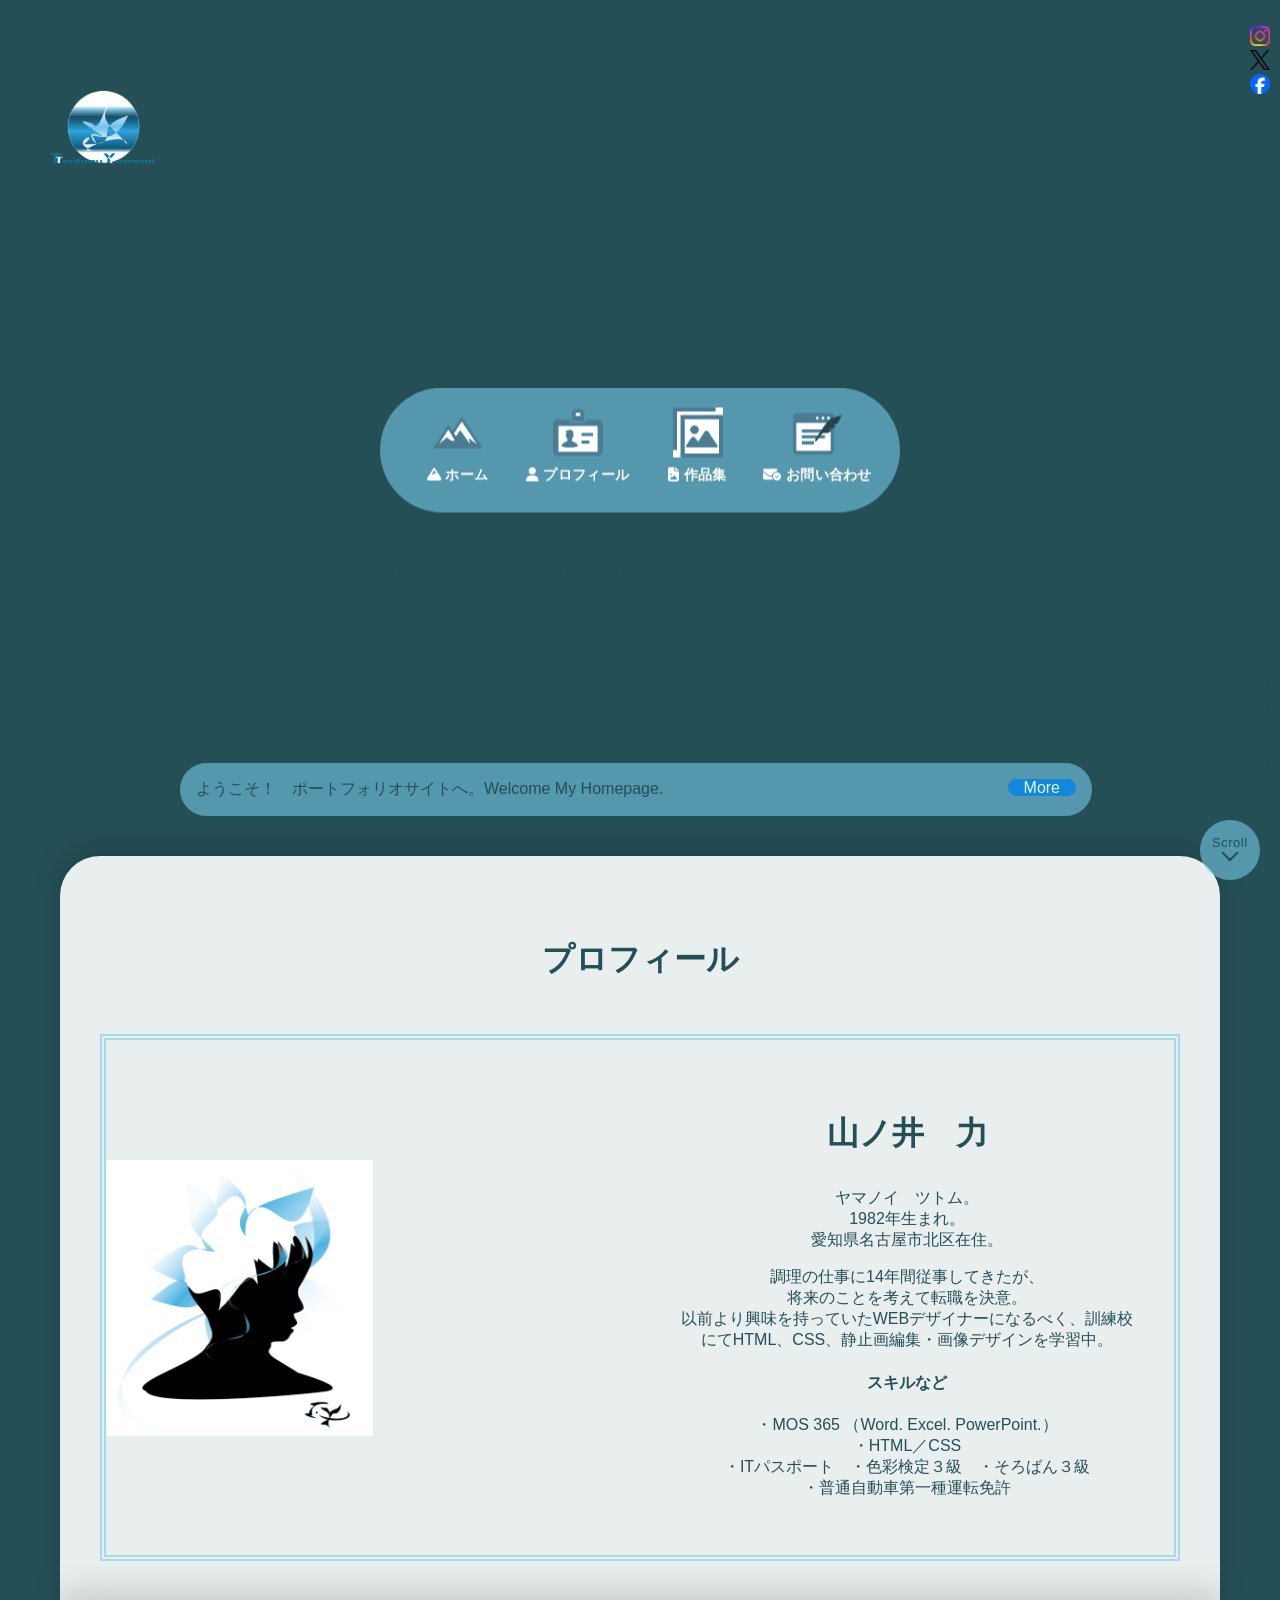
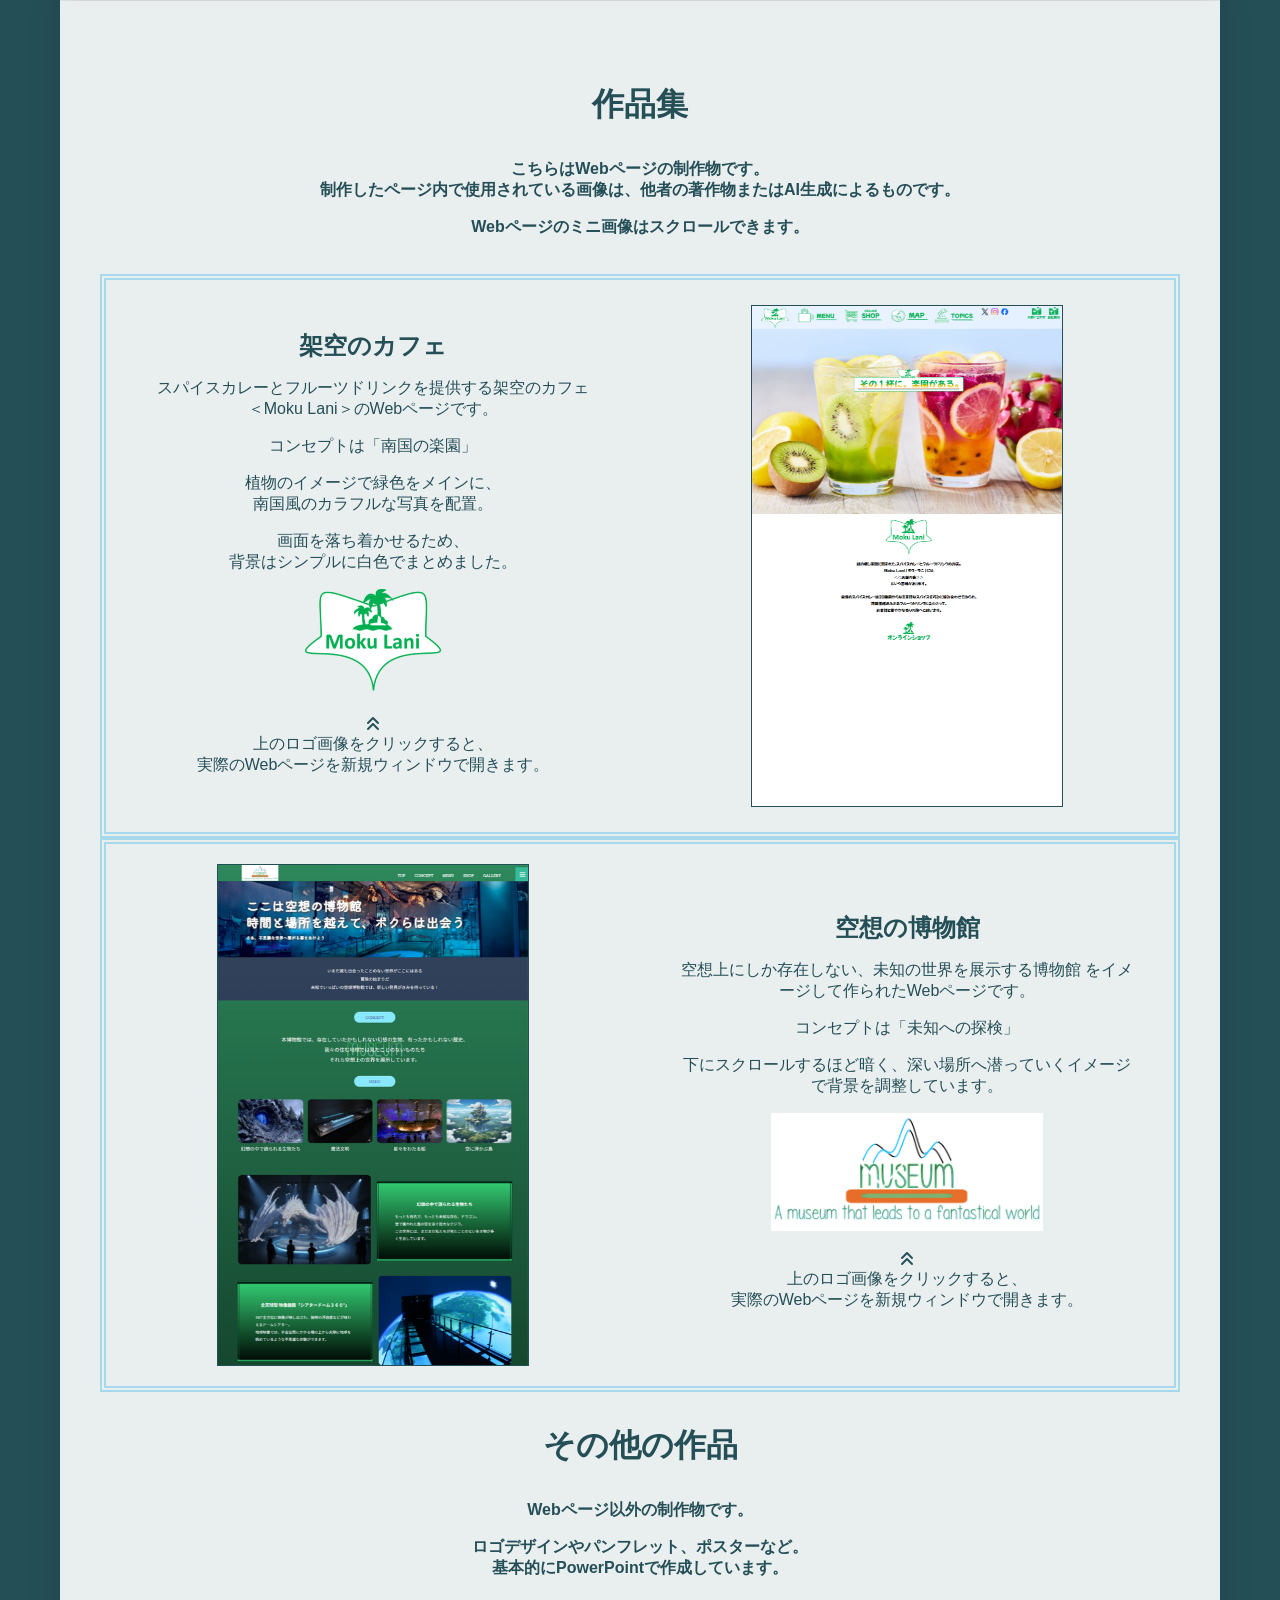
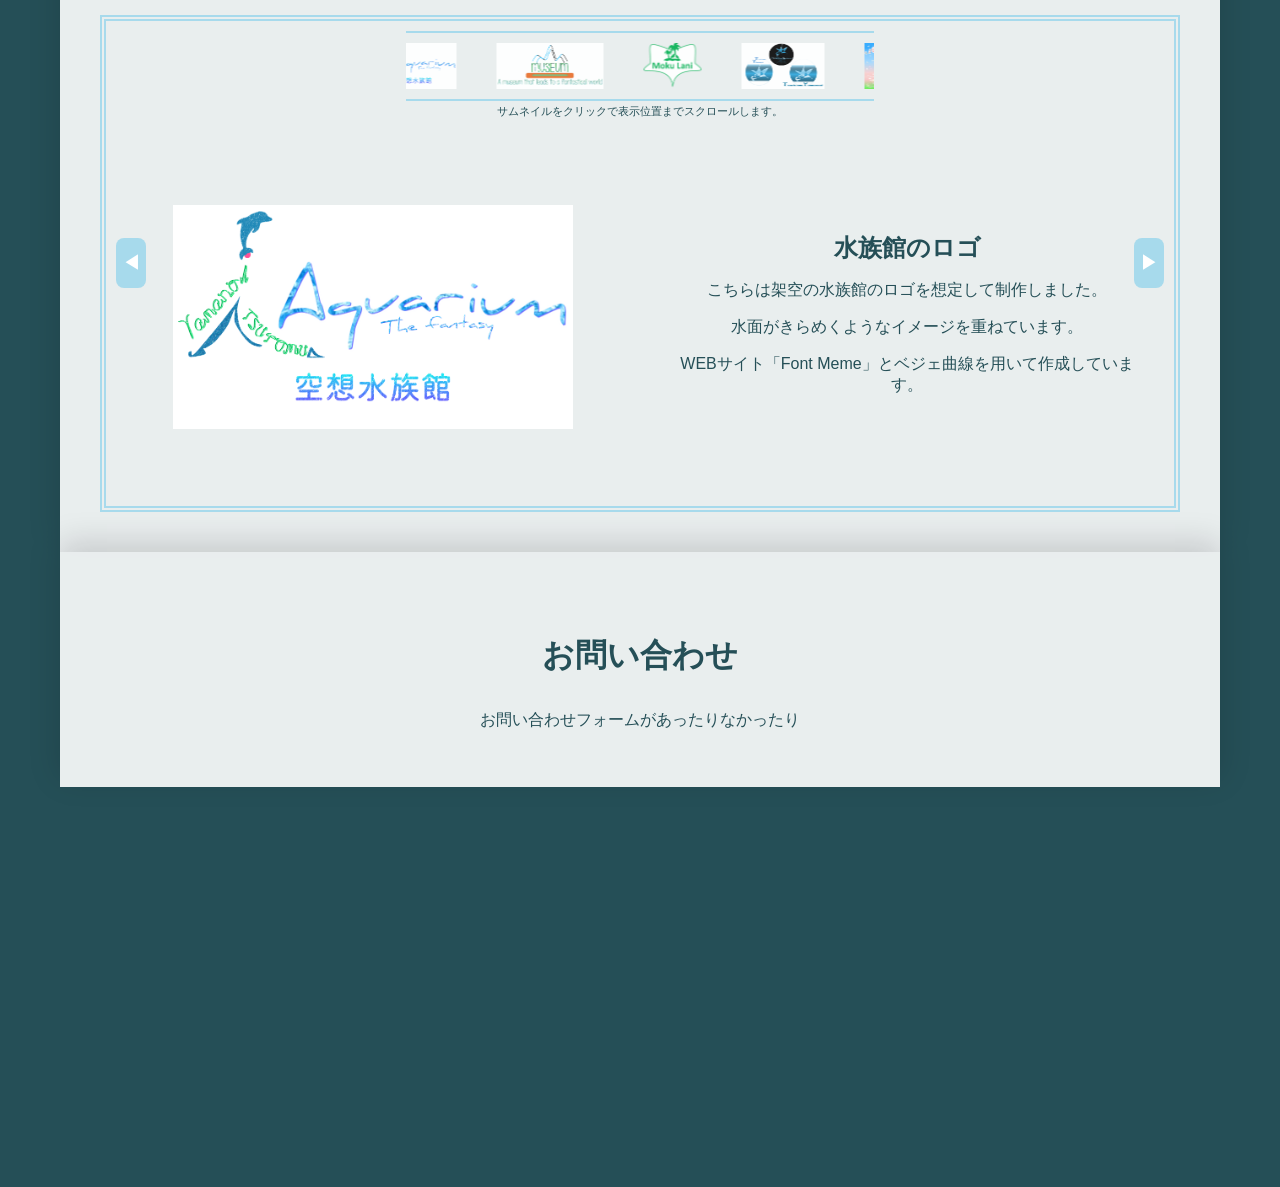
==== index.html @ 2a713a5f "Add files via upload" ====
<!DOCTYPE html>
<html lang="ja">
<head>
    <meta charset="UTF-8">
    <meta name="viewport" content="width=device-width, initial-scale=1.0">
    <title>ポートフォリオサイト</title>
        <meta name="description" content="ポートフォリオサイトです。">
    <link rel="stylesheet" href="style.css">
    <link rel="icon" href="images/f-con.ico">
    <!-- フォントリンク -->
    <link rel="stylesheet" href="https://cdnjs.cloudflare.com/ajax/libs/font-awesome/6.5.2/css/all.min.css">
    <script src="js/main.js"></script>
</head>


<body>

    <section id="top" class="jump">
    </section>

    <!-- 背景スライドショー（ＣＳＳのみ） -->
    <div id="mainimg">
        <div class="slide slide1"></div>
        <div class="slide slide2"></div>
        <div class="slide slide3"></div>
    </div>


    <header id="site-header">

        <h1 id="site-logo">
            <a href="#"><img src="images/logo2.png" alt="ポートフォリオサイトのロゴ画像"></a><!-- サイトのロゴ画像 -->
        </h1>

        <!-- ハンバーガー -->
        <div id="menu-button">
            <span></span>
            <span></span>
            <span></span>
        </div>


        <!-- FV用ナビ -->
        <nav id="site-nav" class=" center-nav">
            <ul>
                <li><a href="#top"><img class="button" src="images/nav1-yama.png">
                    <span class="ic-1"> ホーム</span></a></li>
                <li><a href="#pro"><img class="button" src="images/nav2-pro.png">
                    <span class="ic-2"> プロフィール</span></a></li>
                <li><a href="#work"><img class="button" src="images/nav3-works.png">
                    <span class="ic-3"> 作品集</span></a></li>
                <li><a href="#otoi"><img class="button" src="images/nav4-otoi.png">
                    <span class="ic-4"> お問い合わせ</span></a></li>
            </ul>
        </nav>

        <div class="page_top">
            <a href="#top"><span></span></a>
        </div>

    </header>

    <main>
        <div class="fv-text">
            <p class="text1">Tsutomu Yamanoi Portfolio Site.</p>
        </div>
        <div class="fv2">
            <div class="nav-top">
                <p class="text">ようこそ！　ポートフォリオサイトへ。Welcome My Homepage.</p>
                <p class="more button"><a href="#">More</a></p>
            </div>
        </div>

        <!-- スクロールで背景に重なるコンテンツ -->
        <div class="con-con">
            <section id="pro" class="content jump">
                <div class="con-header">
                    <h2>プロフィール</h2>
                </div>
                <div class="work-area">

                    <div class="prof">
                        <img src="images/fv02.png" alt="プロフィール画像・シルエット">
                    </div>
                    <div class="p-1">
                        <h2>山ノ井　力</h2>
                            <p>ヤマノイ　ツトム。
                                <br>1982年生まれ。
                                <br>愛知県名古屋市北区在住。
                            </p>
                            <p>調理の仕事に14年間従事してきたが、
                            <br>将来のことを考えて転職を決意。
                            <br>以前より興味を持っていたWEBデザイナーになるべく、訓練校にてHTML、CSS、静止画編集・画像デザインを学習中。</p>
                            <h4>スキルなど</h4>
                            <p>・MOS 365 （Word. Excel. PowerPoint.）
                                <br>・HTML／CSS
                                <br>・ITパスポート　・色彩検定３級　・そろばん３級　
                                <br>・普通自動車第一種運転免許
                            </p>
                    </div>

                </div>
            </section>

            <section id="work" class="content c-2 jump">
                <div class="con-header">
                    <h2>作品集</h2>
                    <p>こちらはWebページの制作物です。
                        <br>制作したページ内で使用されている画像は、他者の著作物またはAI生成によるものです。
                    </p>
                    <p>Webページのミニ画像はスクロールできます。</p>
                </div>

                <div class="work-area">

                    <div class="p-1">
                        <h3>架空のカフェ</h3>
                        <p>スパイスカレーとフルーツドリンクを提供する架空のカフェ
                            <br>＜Moku Lani＞のWebページです。
                        </p>
                        <p>コンセプトは「南国の楽園」</p>
                        <p>植物のイメージで緑色をメインに、
                            <br>南国風のカラフルな写真を配置。
                        </p>
                        <p>画面を落ち着かせるため、
                            <br>背景はシンプルに白色でまとめました。
                        </p>
                            <p class="work-logo">
                                <a href="Contents/02-Cafe.html" target="_blank">
                                    <img src="images/02-Cafe-logo.png" alt="カフェのロゴ画像">
                                </a>
                            </p>
                        <p><span class="up"></span>
                            <br>上のロゴ画像をクリックすると、
                            <br>実際のWebページを新規ウィンドウで開きます。
                        </p>
                    </div>
                    <div class="w-1">
                        <img src="images/02-Cafe-2.png" alt="カフェページのサンプル画像">
                    </div>

                </div>
                <div class="work-area">

                        <div class="w-1">
                            <img src="images/01-Museum-2.png" alt="博物館ページのサンプル画像">
                        </div>
                        <div class="p-1">
                            <h3>空想の博物館</h3>
                            <p>空想上にしか存在しない、未知の世界を展示する博物館
                                をイメージして作られたWebページです。</p>
                            <p>コンセプトは「未知への探検」</p>
                            <p>下にスクロールするほど暗く、深い場所へ潜っていくイメージで背景を調整しています。</p>
                                <p class="work-logo2">
                                    <a href="Contents/01-Museum.html" target="_blank">
                                        <img src="images/01-Mus-logo.png" alt="博物館のロゴ画像">
                                    </a>
                                </p>
                            <p><span class="up"></span>
                                <br>上のロゴ画像をクリックすると、
                                <br>実際のWebページを新規ウィンドウで開きます。
                            </p>
                        </div>

                </div>

                <div class="con-header">
                    <h2>その他の作品</h2>
                    <p>Webページ以外の制作物です。</p>
                    <p>ロゴデザインやパンフレット、ポスターなど。
                        <br>基本的にPowerPointで作成しています。
                    </p>
                </div>

                <!-- その他作品の中身ここから -->
                <div class="works-slider">
                    <!-- その他作品のサムネイル -->
                    <div class="thumb-loop">
                        <div class="thumb-track">
                            <img src="images/00-Aqua-logo.png" data-target="work-1">
                            <img src="images/01-Mus-logo.png" data-target="work-2">
                            <img src="images/02-Cafe-logo.png" data-target="work-3">
                            <img src="images/logo4.png" data-target="work-4">
                            <img src="images/post01-1.png" data-target="work-5">
                            <img src="images/curry02-1.png" data-target="work-6">
                            <img src="images/panhu01.png" data-target="work-7">
                            <!-- サムネループ用の複製 -->
                            <img src="images/00-Aqua-logo.png" data-target="work-1">
                            <img src="images/01-Mus-logo.png" data-target="work-2">
                            <img src="images/02-Cafe-logo.png" data-target="work-3">
                            <img src="images/logo4.png" data-target="work-4">
                            <img src="images/post01-1.png" data-target="work-5">
                            <img src="images/curry02-1.png" data-target="work-6">
                            <img src="images/panhu01.png" data-target="work-7">
                        </div>
                    </div>

                    <button class="scroll-btn scroll-left">◀</button>

                    <div class="work-area2">
                        <div class="w-wrap" id="work-1">
                            <div class="w-2">
                                <img src="images/00-Aqua-logo.png" alt="水族館のロゴ画像">
                            </div>
                            <div class="p-1">
                                <h3>水族館のロゴ</h3>
                                <p>こちらは架空の水族館のロゴを想定して制作しました。</p>
                                <p>水面がきらめくようなイメージを重ねています。</p>
                                <p>WEBサイト「Font Meme」とベジェ曲線を用いて作成しています。</p>
                            </div>
                        </div>
                        <div class="w-wrap" id="work-2">
                            <div class="w-2">
                                <img src="images/01-Mus-logo.png" alt="博物館のロゴ画像">
                            </div>
                            <div class="p-1">
                                <h3>博物館のロゴ</h3>
                                <p>こちらは架空の博物館のロゴを想定して制作しました。</p>
                                <p>英文の意味は
                                    <br>「幻想的な世界へと誘う博物館」
                                </p>
                                <p>WEBサイト「Font Meme」とベジェ曲線を用いて作成しています。</p>
                            </div>
                        </div>
                        <div class="w-wrap" id="work-3">
                            <div class="w-2">
                                <img src="images/02-Cafe-logo.png" alt="カフェのロゴ画像">
                            </div>
                            <div class="p-1">
                                <h3>カフェのロゴ</h3>
                                <p>こちらは架空のカフェのロゴを想定して制作しました。</p>
                                <p>南国の楽園をイメージしています。
                                    <br>モク・ラニはハワイ語で「天国の島」です。
                                </p>
                                <p>ベジェ曲線と図形アイコンを組み合わせています。</p>
                            </div>
                        </div>
                        <div class="w-wrap" id="work-4">
                            <div class="w-2">
                                <img src="images/logo4.png" alt="このWEBサイトのロゴ画像">
                            </div>
                            <div class="p-1">
                                <h3>ポートフォリオサイトのロゴ</h3>
                                <p>いま御覧になられている
                                    <br>Webサイトのロゴとして制作しました。
                                </p>
                                <p>翼の生えた山が駆けだし、空へと羽ばたくようなイメージ。</p>
                                <p>円形とベジェ曲線で作成。シンプルな作りを目指しました。</p>
                            </div>
                        </div>
                        <div class="w-wrap" id="work-5">
                            <div class="w-2">
                                <img src="images/post01-1.png" alt="さくらラテのポスター画像">
                            </div>
                            <div class="p-1">
                                <h3>架空のポスター</h3>
                                <p>こちらはコンビニで販売されていた、STARBUCKS様の商品である
                                    <br>「さくらラテ」のポスターを想定して制作しました。
                                </p>
                                <p>２０代の働く女性をターゲットにし、春の緑と華やかな桜で彩りました。</p>
                                <p>商品写真は他者の著作物です。
                                    <br>桜の木の枝、コーヒー豆、ホワイトチョコレートはAIで生成した画像を用いて加工しています。
                                    <br>花びらはベジェ曲線で作成しています。
                                </p>
                            </div>
                        </div>
                            <div class="w-wrap" id="work-6">
                            <div class="w-2">
                                <img src="images/curry02-1.png" alt="黄金のキーマカレーのポスター画像">
                            </div>
                            <div class="p-1">
                                <h3>カレーのポスター</h3>
                                <p>架空の商品である
                                    <br>「黄金のキーマカレー」のポスター
                                </p>
                                <p>コンセプトは「黄金」
                                    <br>高級感を出すため、黒背景に金色の光とともに浮かび上がるように商品を配置しました。
                                </p>
                                <p>AI生成の写真を使用し、ベジェ曲線でお皿に金模様をいれています。</p>
                            </div>
                        </div>
                        <div class="w-wrap" id="work-7">
                            <div class="w-2">
                                <img src="images/panhu01.png" alt="観光パンフレットの画像">
                            </div>
                            <div class="p-1">
                                <h3>架空の観光パンフレット</h3>
                                <p>「この冬、遊びにいきたい」をテーマに、
                                    <br>大学生グループをターゲットとした
                                    <br>表裏２面構成の日帰り観光パンフレットを想定して制作しました。
                                </p>
                                <p>表面に、遊び情報としてのスキー場の案内を。
                                    <br>裏面には、遊んだ帰りに寄りたい周辺の温泉や食事の情報を載せています。
                                </p>
                                <p>グループ制作です。
                                    <br>自分は表面の上半分とゲレンデマップ、裏面の温泉エリアを担当しました。
                                    <br>キャラクター画像はAI生成、写真は他者の著作物です。
                                </p>
                            </div>
                        </div>
                    </div>

                    <button class="scroll-btn scroll-right">▶</button>

                </div>
            </section>

            <section id="otoi" class="content c-3 jump">
                <h2>お問い合わせ</h2>
                    <p>お問い合わせフォームがあったりなかったり</p>
            </section>
        </div>
    </main>


    <footer>

        <ul class="icons">
            <li>
                <a href="#">
                    <img src="images/logo/Instagram_Glyph_Gradient.png">
                </a>
            </li>
            <li>
                <a href="#">
                    <img src="images/logo/logo-black.png">
                </a>
            </li>
            <li>
                <a href="#">
                    <img src="images/logo/Facebook_Logo_Primary.png">
                </a>
            </li>
        </ul>

        <small>copyright© Tsutomu Yamanoi 2026</small>

    </footer>


</body>
</html>
---- style.css ----
/*
Theme Name: Yamanoi Portfolio
Author: Tsutomu Yamanoi
Version: 1.0
*/

@charset "utf-8";

:root {
  --primary-color: #78ccea95; /* メインカラー */
  --text-color: #254f57; /* テキストカラー */
  --secondary-color: #ddffdd; /* テキストカラーその２ */
}
html {
    scroll-behavior: smooth;
}

body {
    margin: 0;
    font-family: "Hiragino Kaku Gothic Pron", Meiryo, sans-serif;
    background: var(--text-color);
    color: var(--text-color);
    overflow-x: hidden;
}

/* ヘッダー */
#site-header {
    width: 200px;
}

#site-logo {
    padding: 20px 0;
    text-align: center;
}
#site-logo img {
    width: 120px;
}

/* FVの画面 */
.fv {
    position: fixed;
    inset: 0;
    height: 100vh;
    z-index: -1;
}
.fv2 {
    position: relative;
    height: 20vh;
}

/* FV背景の文字 */
.fv-text {
    height: 50vh;
    display: flex;
    justify-content: center;
    align-items: center;
}
.text1 {
    text-align: center;
    color: var(--text-color);
    font-size: 40px;
    font-weight: 300;
    transform: translateY(120px);
}

/* ナビ共通 */

.center-nav ul {
    display: flex;
    padding: 20px;
    background: var(--primary-color);
    backdrop-filter: blur(10px);
    border-radius: 999px;
    list-style: none;
}
.center-nav li {
    width: 120px;
    height: 85px;
}
.center-nav a {
    display: flex;
    width: 115px;
    flex-direction: column;
    align-items: center;
    gap: 8px;
    text-decoration: none;
    color: #fff;
    font-size: 0.90rem;
    font-weight: bold;
    letter-spacing: 0.02em;
}
.center-nav img {
    width: 50px;
    aspect-ratio: 1/1;
}

.center-nav {
    position: fixed;
    top: 50%;
    left: 50%;
    transform: translate(-50%, -50%);
    transition: top 0.4s ease, transform 0.4s cubic-bezier(.9,.9,.7,.7);
    z-index: 900;
}
.button:active {
  transform: translateY(5px) scale(0.7);
}
/* スクロールすると上部にはりつくナビボタン。JSでつけ外しする。 */
.center-nav.is-fixed-top {
    top: -45px;
    transform: translate(-50%, 0) scale(0.5);
}


/* ページトップに移動するやつ */
.page_top {
    position: fixed;
    right: 20px;
    bottom: 20px;
    width: 60px;
    height: 60px;
    z-index: 100;
}
.page_top span::after {
    content: 'Scroll';
    position: absolute;
    top: 25%;
    left: 20%;
    color: var(--text-color);
    font-size: 0.8rem;
    letter-spacing: 0.05em;
}
.page_top :hover {
    transform: scale(1.2);
}

.page_top a {
    position: relative;
    display: block;
    width: 100%;
    height: 100%;
    border-radius: 50%;
    background: var(--primary-color);
    text-decoration: none;
    transition: 0.4s ease;
}

    /* 下へのスクロールを促すやつ */
    /* 動く矢印の先端 */
.page_top a::before {
    content: "";
    /* 矢の位置 */
    position: absolute;
    top: 45%;
    left: 50%;
    /* 形状 */
    width: 10px;
    height: 10px;
    border-right: 2px solid var(--text-color);
    border-bottom: 2px solid var(--text-color);
    transform: translateX(-50%) rotate(45deg);
}
.page_top a::before {
    animation: none;
}

.page_top:hover a::before {
    animation: arrowHead 1.6s ease-in-out infinite;
}

@keyframes arrowHead {
    0%, 40% {
        opacity: 0;
    }
    70% {
        opacity: 1;
    }
    100% {
        opacity: 0;
    }
}
    /* スクロールで上向きに変える */
.page_top.is-up a::before {
    transform: translateX(-50%) translateY(-70%) rotate(-135deg);
}
.page_top.is-up span::after {
    content: "TOP";
    top: 41%;
    left: 27%;
}

/* ここまでページトップボタン */


/* ハンバーガー */
#menu-button {
    position: fixed;
    display: none;
    top: 0;
    right: 15%;
    width: 30px;
    margin: 20px auto;
    cursor: pointer;
    z-index: 1000;
}
#menu-button span {
    display: block;
    height: 2px;
    background: var(--secondary-color);
    margin: 6px 0;
    transition: .4s;
}

/* バーガー開いた状態 *//* nth-childは、上から数えて何番目の要素に適用するかを指定する */
#menu-button.open span:nth-child(1) {
    transform: translateY(8px) rotate(45deg);
}
#menu-button.open span:nth-child(2) {
    opacity: 0;
}
#menu-button.open span:nth-child(3) {
    transform: translateY(-8px) rotate(-45deg);
}


/* スライドショー（CSSのみ） */
#mainimg {
    position: fixed;
    inset: 0;
    overflow: hidden;
    z-index: -1;
}

.slide {
    position: absolute;
    inset: 0;
    opacity: 0;
    animation: slideshow 15s infinite;
    background-size: cover;
    background-position: center;
    z-index: -1;
}

.slide1 {
    background-image: url(images/bi01.png);
    animation-delay: 0s;
}
.slide2 {
    background-image: url(images/bi02.png);
    animation-delay: 5s;
}
.slide3 {
    background-image: url(images/bi03.png);
    animation-delay: 10s;
}

@keyframes slideshow {
    0% { opacity: 0; transform: scale(1);}
    10% { opacity: 1; transform: scale(1.1);}
    33% { opacity: 1;}
    43% { opacity: 0;}
    100% {opacity: 0;}
}


/* お知らせ部分 */
@media(min-width:700px) {
    .nav-top {
        position: absolute;
        left: 180px;
        bottom: 40px;
        width: calc(100% - 400px);/* calc計算は計算記号の前後に半角スペースをあけて記述 */
        border-radius: 100px;
        display: flex;
        background: var(--primary-color);
        padding: 0 1rem;
    }
    .nav-top .text {
        flex: 1;
        white-space: nowrap;
        overflow: hidden;
        text-overflow: ellipsis;
    }
    .nav-top .more a {
        background: #1188dd;
        color: var(--secondary-color);
        padding: 0 1rem;
        border-radius: 100px;
        text-decoration: none;
    }
}
/* お知らせここまで */


main {
    position: relative;
    z-index: 1;
}

/* コンテンツここから */
.con-con {
    width: calc(100% - 120px);
    margin: 0 auto;
    text-align: center;
}
.con-header {
    font-weight: bold;
    align-content: center;
    padding: 0px 10px 20px;
}
h2 {
    font-size: 2rem;
    margin: 2rem;
}
h3 {
    font-size: 1.5rem;
    margin: 10px;
}

/* コンテンツエリアの重なり表現 */
.content {
    padding: 40px;
    background: rgba(255, 255, 255, 0.9);
    border-radius: 40px 40px 0 0;
    box-shadow: 0 -10px 30px rgba(0, 0, 0, .15);
}
.content + .content {
    margin-top: 0;
    border-radius: 0;
}


.prof img {
    display: block;
    width: 50%;
    justify-self: center;
}


.c-3 {
    margin-bottom: 400px;
}


.work-area {
    display: grid;
    grid-template-columns: minmax(200px, 1fr) minmax(200px, 1fr);
    align-items: center;
    border: 6px double var(--primary-color);
    padding: 20px 0;
}

/* 横スクロールするコンテンツエリア */
.works-slider {
    overflow: hidden;
    position: relative;
    border: 6px double var(--primary-color);
}

.work-area2 {
    display: flex;
    width: 100%;
    overflow-x: auto;
    scroll-snap-type: x mandatory;
    scroll-behavior: smooth;
}

.w-wrap {
    flex: 0 0 100%;/* ← これが肝 */
    display: grid;
    grid-template-columns: 1fr 1fr;
    align-items: center;
    box-sizing: border-box;
    scroll-snap-align: start;
}
    /* サムネイル */
.works-slider {
    scroll-snap-type: mandatory;
    position: relative;
}
.thumb-loop {
    width: calc(100% - 600px);
    margin: 10px auto;
    overflow: hidden;
    position: relative;
    scroll-snap-align: start;
}
.thumb-loop::after {
    content: "サムネイルをクリックで表示位置までスクロールします。";
    font-size: 0.7em;
    margin: 1px;
}
.thumb-track {
    display: flex;
    gap: 40px;
    width: max-content;
    will-change: transform;
    padding: 10px;
    border: 2px double var(--primary-color);
    align-items: center;
}

.thumb-track img {
    width: auto;
    height: 46px;
    flex-shrink: 0;
    transition: transform 0.1s, opacity 0.1s;
    opacity: 0.9;
}

.thumb-track img.active {
    transform: scale(1.4);
    opacity: 1;
}

    /* 左右のボタン */
.scroll-btn {
    position: absolute;
    top: 50%;
    transform: translateY(-50%);
    background: var(--primary-color);
    border: none;
    color: #fff;
    font-size: 1.2rem;
    width: 30px;
    height: 50px;
    cursor: pointer;
    z-index: 10;
    border-radius: 8px;
}

.scroll-left {
    left: 10px;
}

.scroll-right {
    right: 10px;
}

.scroll-btn:hover {
    background: var(--text-color);
    opacity: 0.7;
}
/* 横スクロールここまで */


/* 作品集へのリンクロゴ */
.work-logo img {
    width: 30%;
}

.work-logo2 img {
    width: 60%;
}
.work-logo:hover, .work-logo2:hover {
    transform: rotateY( 1turn);
    transition: all 0.9s;
}
.up::before {
    font-family: "Font Awesome 6 Free";
    content: '\f102';
    font-weight: 900;
}

/* 作品集のWEBページ画像 */
.w-1 {
    max-height: 500px;
    overflow: auto;
    border: 1px solid var(--text-color);
    justify-self: center;
    aspect-ratio: 1/1.618;
}
.w-1 img {
    width: 100%;
    display: block;
}
.w-2 {
    max-height: 300px;
    max-width: 400px;
    overflow: auto;
    justify-self: center;
}
.w-2 img {
    width: 100%;
    display: block;
}
.p-1 {
    padding: 20px 40px;
}

/* SPスマートフォン時だけ */
@media(max-width: 900px) {

    #menu-button {
        display: block;
    }
    .nav-top {
        text-align: center;
    }

    #site-nav {
        display: none;
        position: fixed;
        inset: 0;
        background: var(--primary-color);
    }

    #site-nav ul {
        position: absolute;
        top: 50%;
        left: 50%;
        transform: translate(-50%, -50%);
        flex-direction: column;
        padding: 30px;
        border-radius: 20px;
    }
    .content {
        padding: 0;
    }
    .work-area {
        display: block;
    }
    .work-area2 {
        display: block;
    }
    .w-wrap {
        grid-template-columns: 1fr;
        text-align: center;
    }
    .thumb-loop {
        display: none;
    }
}


/* フッター */
footer small {
    position: fixed;
    right: 5px;
    bottom: 90px;
    writing-mode: vertical-lr;
    opacity: .7;
    color: var(--text-color);
}

/* SNS */
.icons {
    position: fixed;
    right: 10px;
    top: 10px;
    list-style: none;
}
.icons img {
    width: 20px;
}


/* フォントオーサムのアイコン */
.ic-1::before {
    font-family: "Font Awesome 6 Free";
    content: '\f6fc';
    font-weight: 900;
}
.ic-2::before {
    font-family: "Font Awesome 6 Free";
    content: '\f007';
    font-weight: 900;
}
.ic-3::before {
    font-family: "Font Awesome 6 Free";
    content: '\f1c5';
    font-weight: 900;
}
.ic-4::before {
    font-family: "Font Awesome 6 Free";
    content: '\e4e8';
    font-weight: 900;
}

/* ページ内リンク移動時の位置調整 */
.jump{
    padding-top: 50px;
}


/* ワードプレスで使用する、お問い合わせフォーム用 */
.wpforms-submit-container {
    text-align: center;
}

.wpforms-container {
    max-width: 600px;
    margin: 0 auto;
    text-align: center;
}

.wpforms-field input,
.wpforms-field textarea {
    width: 100%;
    padding: 12px;
    border-radius: 12px;
    border: 1px solid var(--text-color);
    font-size: 1rem;
}

.wpforms-submit {
    background: var(--primary-color);
    border: none;
    border-radius: 999px;
    padding: 10px 30px;
    cursor: pointer;
}

.wpforms-form {
    background: rgba(255,255,255,0.7);
    padding: 30px;
    border-radius: 30px;
    border: 3px double var(--primary-color);
}

#wpforms-32 .wpforms-field input,
#wpforms-32 .wpforms-field textarea {
    width: 80% !important;
    display: block;
    margin: 10px auto;
    border-radius: 20px;
}
/* ここまでお問い合わせフォーム */
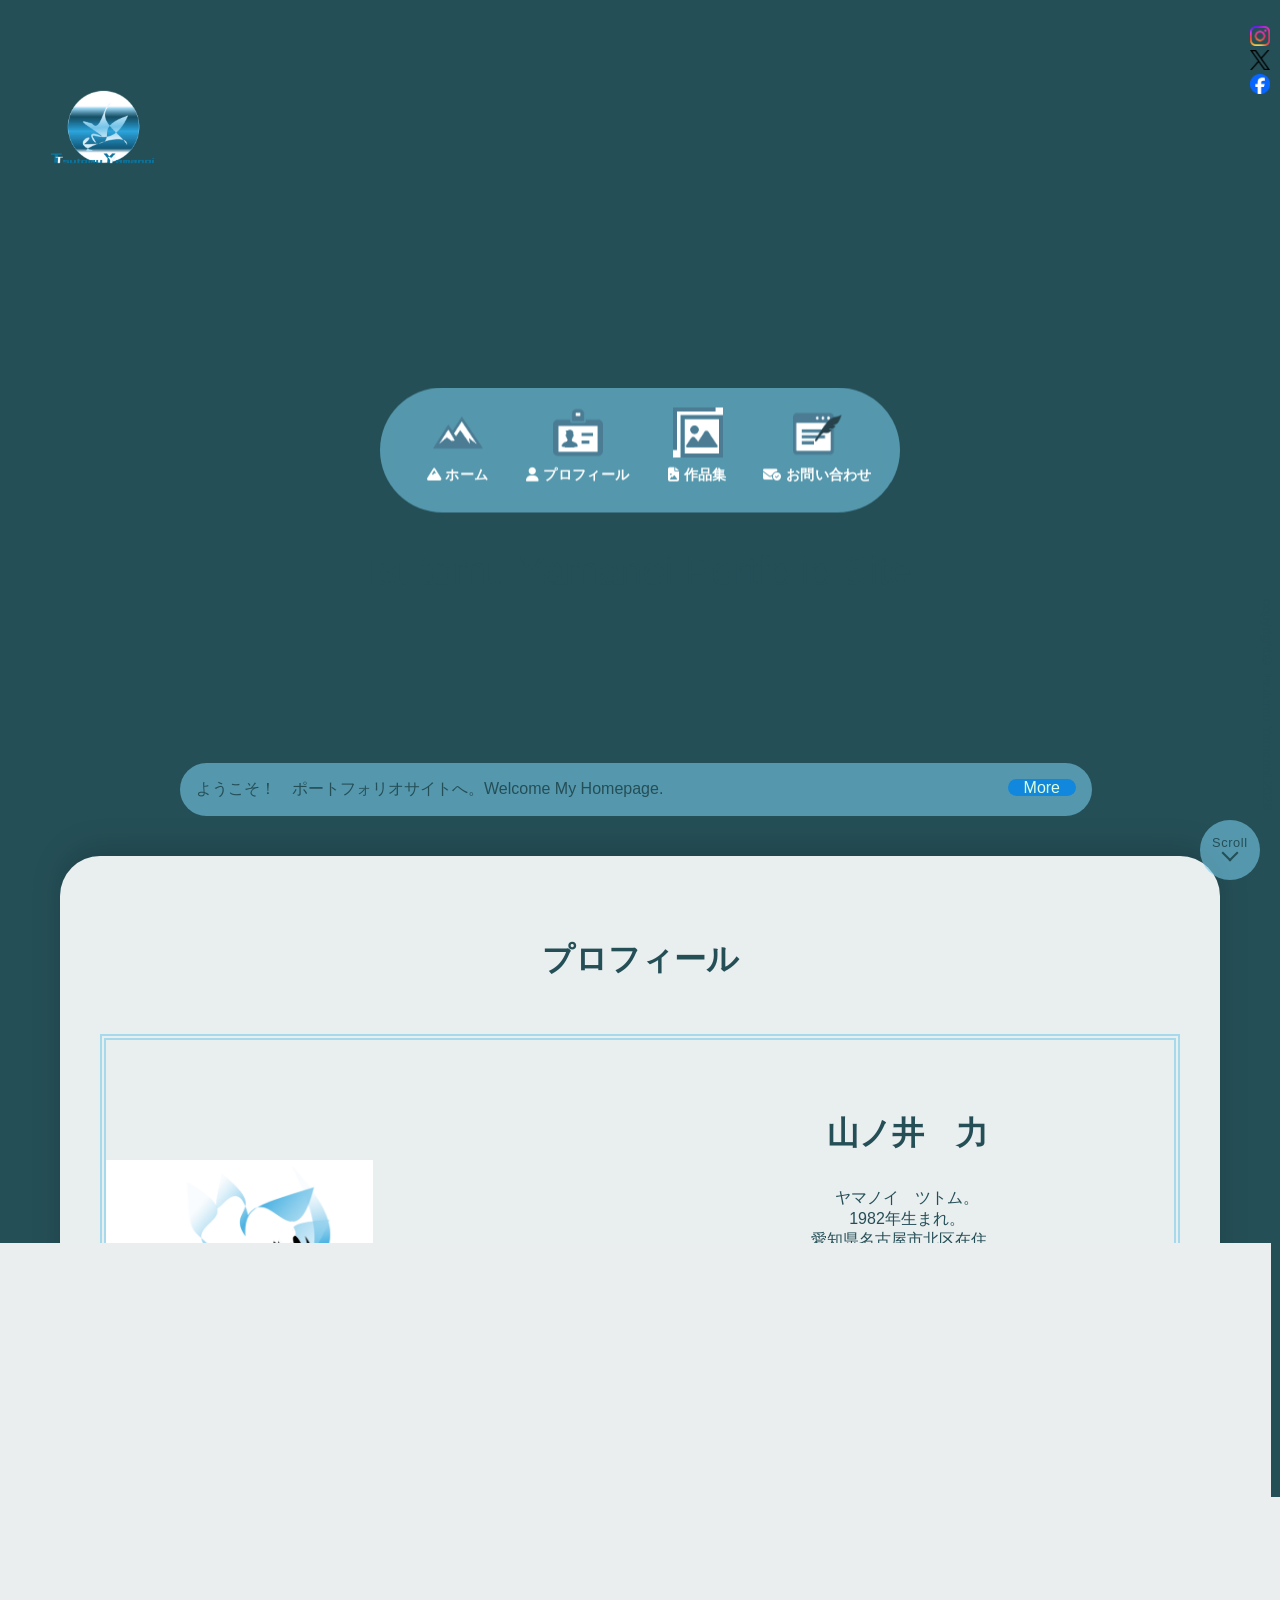
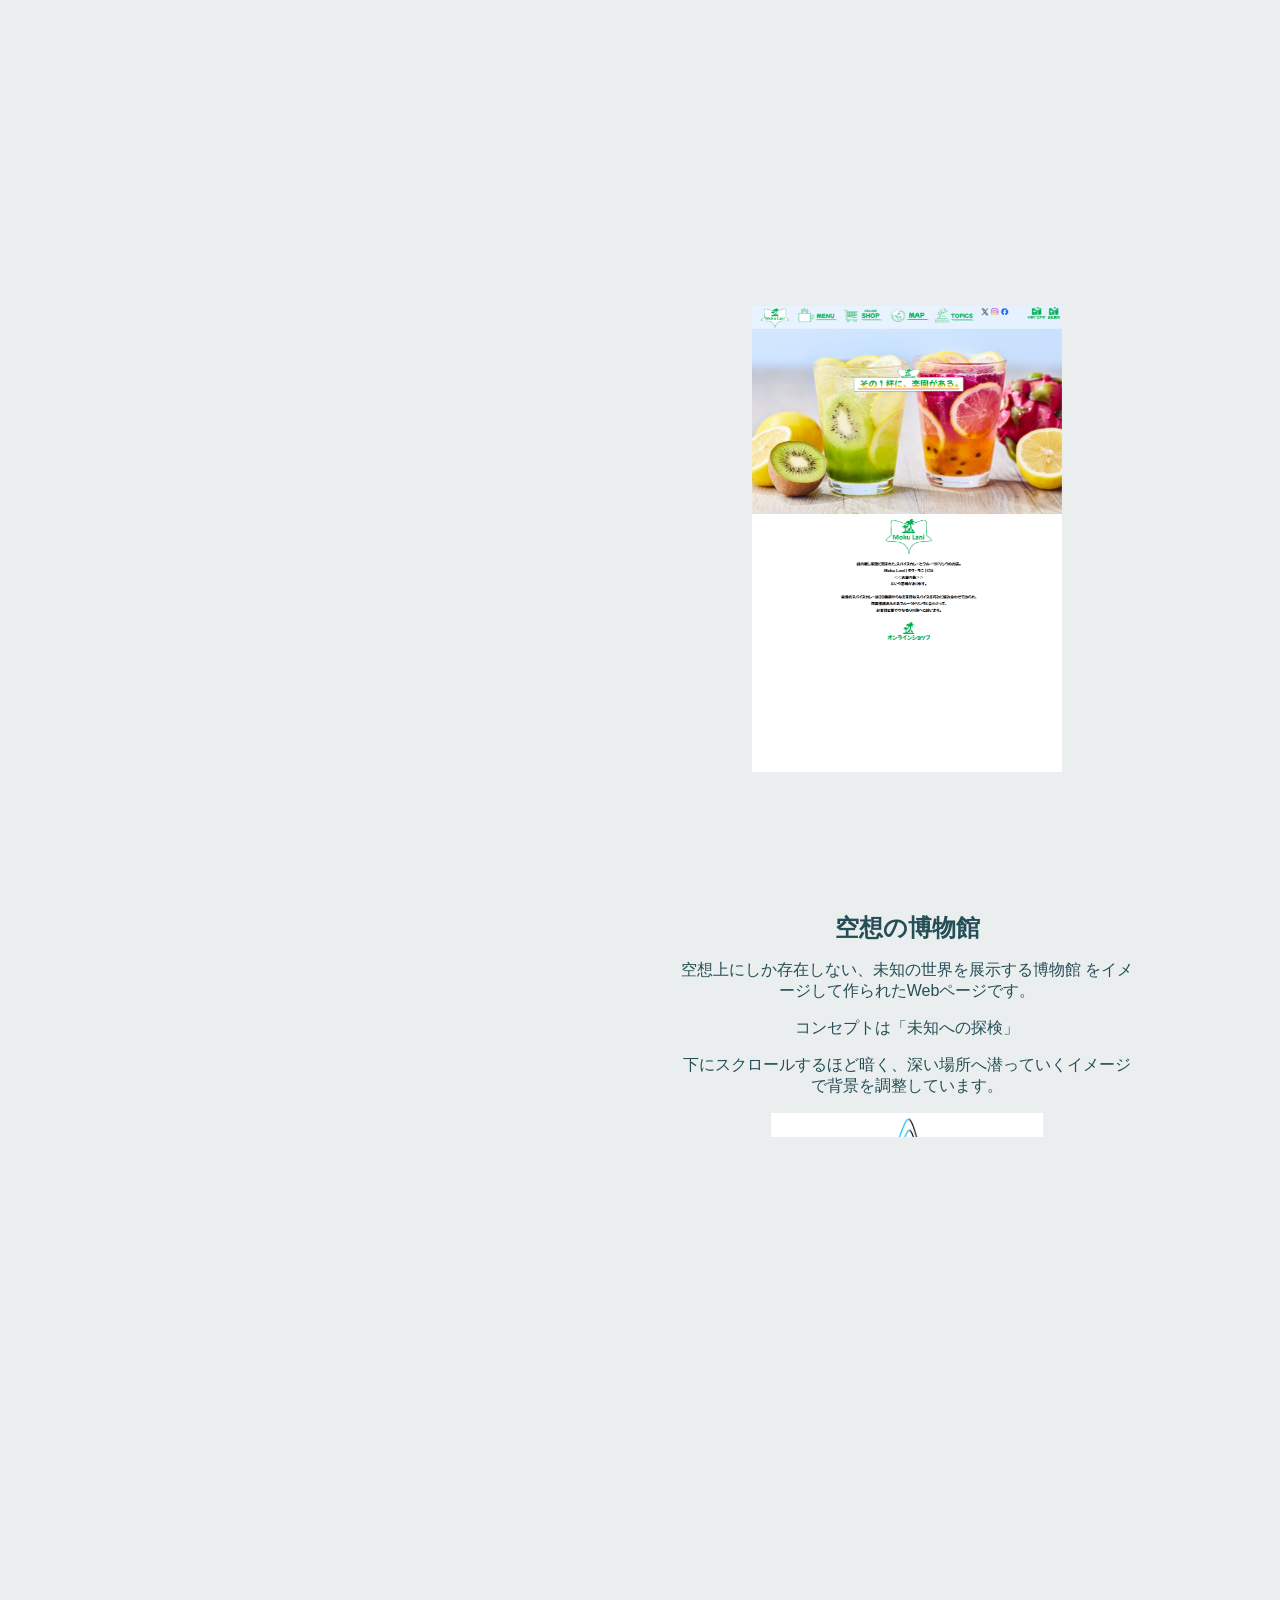
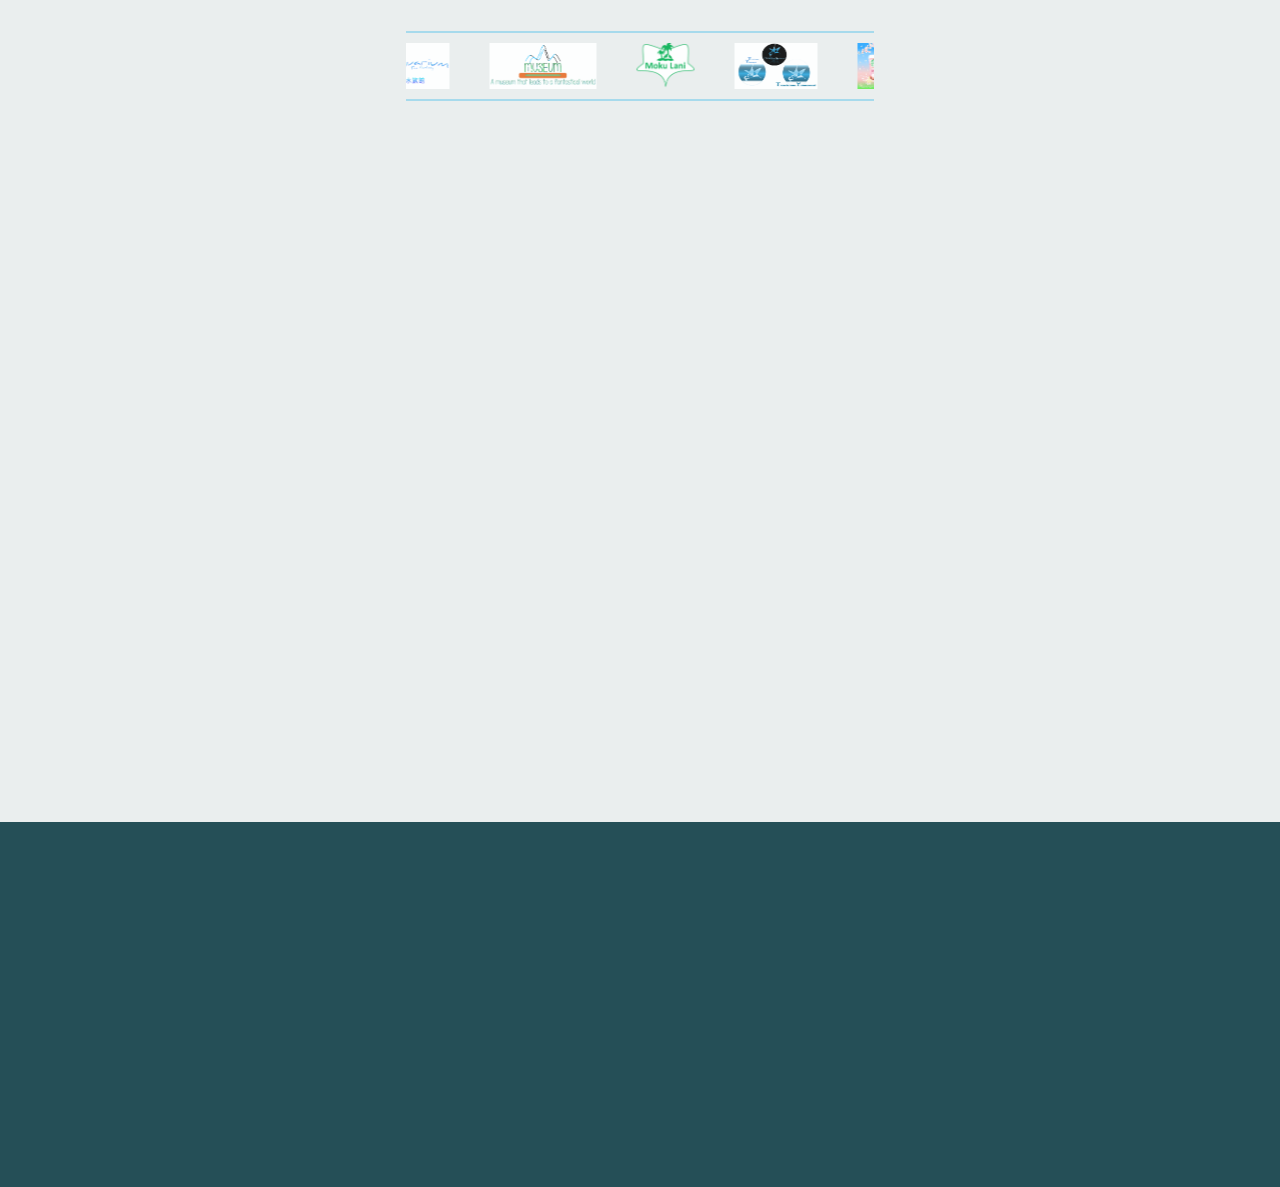
==== commit 8882b079: "Add files via upload" ====
--- a/index.html
+++ b/index.html
@@ -3,6 +3,7 @@
 <head>
     <meta charset="UTF-8">
     <meta name="viewport" content="width=device-width, initial-scale=1.0">
+    <meta name="robots" content="none">
     <title>ポートフォリオサイト</title>
         <meta name="description" content="ポートフォリオサイトです。">
     <link rel="stylesheet" href="style.css">
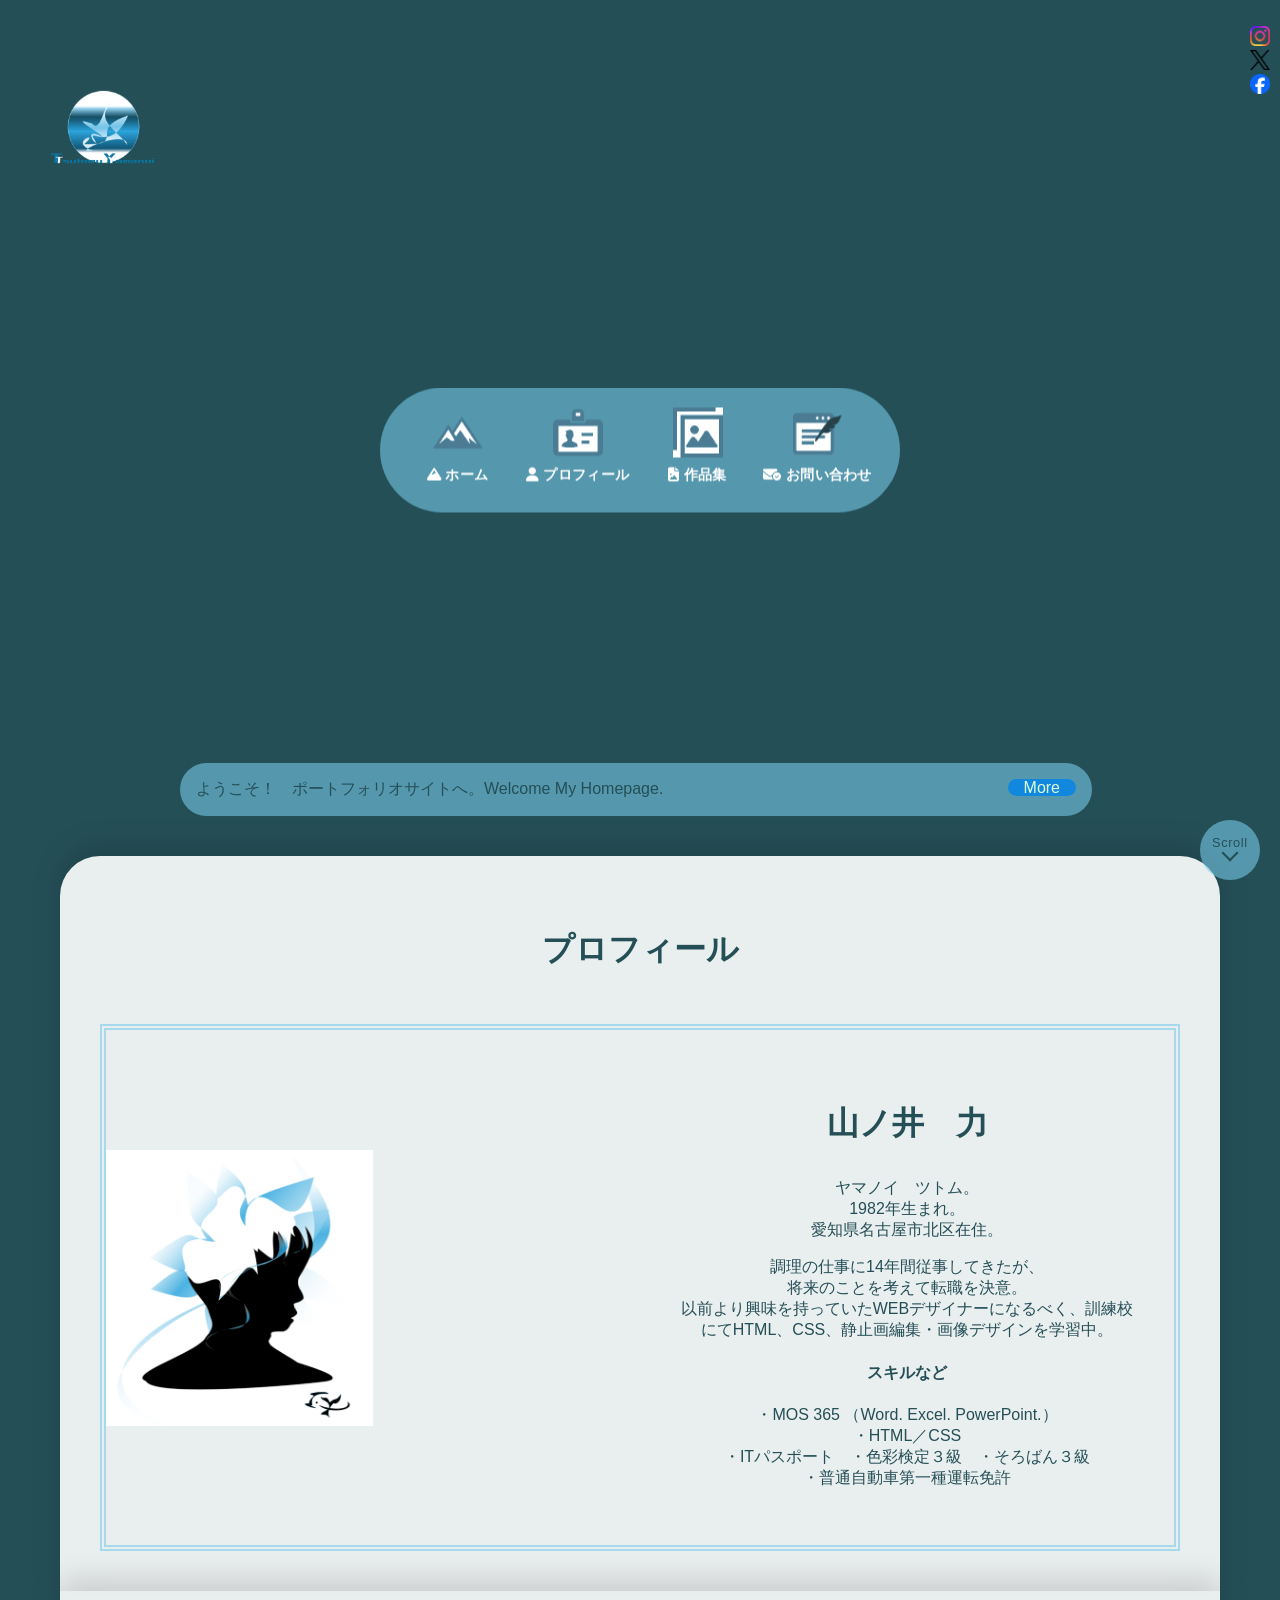
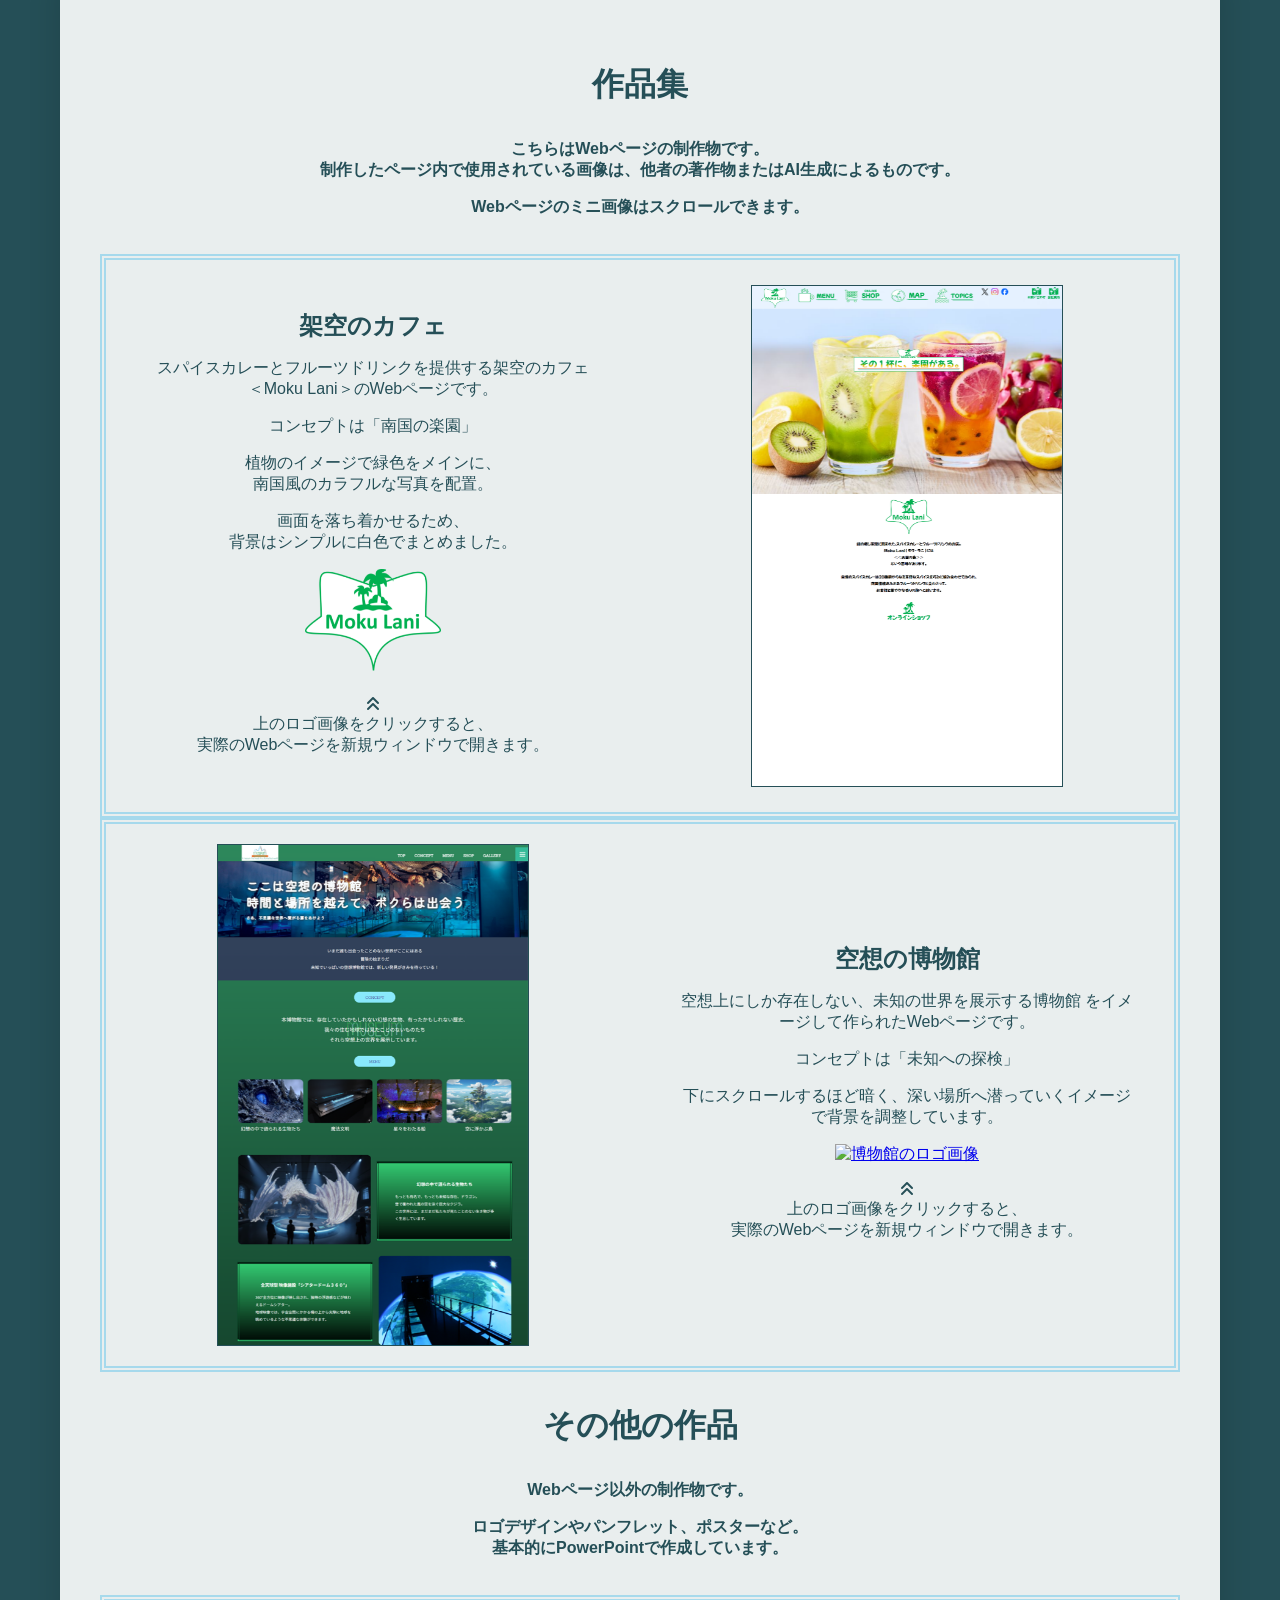
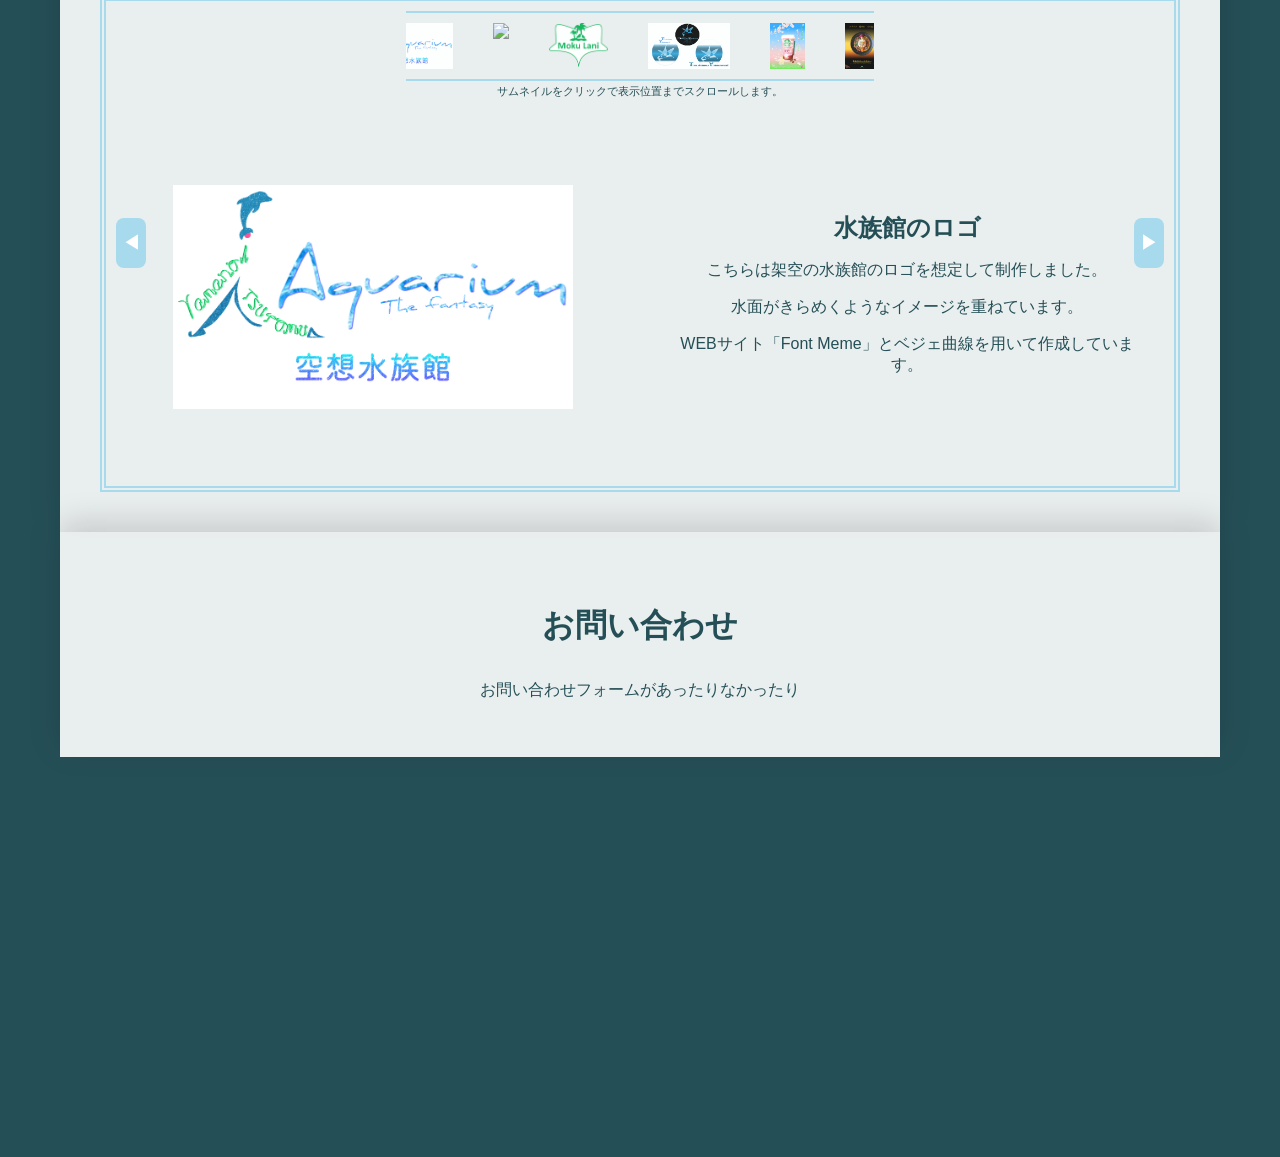
==== commit 4dd22b94: "Add files via upload" ====
--- a/index.html
+++ b/index.html
@@ -13,6 +13,10 @@
     <script src="js/main.js"></script>
 </head>
 
+<!-- モーダル -->
+<div id="img-modal" class="img-modal">
+    <img class="modal-content" id="modal-img">
+</div>
 
 <body>
 
@@ -34,11 +38,12 @@
         </h1>
 
         <!-- ハンバーガー -->
-        <div id="menu-button">
+         <input type="checkbox" id="toggle">
+         <label id="menu-button" for="toggle">
             <span></span>
             <span></span>
             <span></span>
-        </div>
+        </label>
 
 
         <!-- FV用ナビ -->
@@ -154,7 +159,7 @@
                             <p>下にスクロールするほど暗く、深い場所へ潜っていくイメージで背景を調整しています。</p>
                                 <p class="work-logo2">
                                     <a href="Contents/01-Museum.html" target="_blank">
-                                        <img src="images/01-Mus-logo.png" alt="博物館のロゴ画像">
+                                        <img src="images/01-Mus-logo-large.png" alt="博物館のロゴ画像">
                                     </a>
                                 </p>
                             <p><span class="up"></span>
@@ -179,7 +184,7 @@
                     <div class="thumb-loop">
                         <div class="thumb-track">
                             <img src="images/00-Aqua-logo.png" data-target="work-1">
-                            <img src="images/01-Mus-logo.png" data-target="work-2">
+                            <img src="images/01-Mus-logo-large.png" data-target="work-2">
                             <img src="images/02-Cafe-logo.png" data-target="work-3">
                             <img src="images/logo4.png" data-target="work-4">
                             <img src="images/post01-1.png" data-target="work-5">
@@ -212,7 +217,7 @@
                         </div>
                         <div class="w-wrap" id="work-2">
                             <div class="w-2">
-                                <img src="images/01-Mus-logo.png" alt="博物館のロゴ画像">
+                                <img src="images/01-Mus-logo-large.png" alt="博物館のロゴ画像">
                             </div>
                             <div class="p-1">
                                 <h3>博物館のロゴ</h3>
@@ -225,11 +230,11 @@
                         </div>
                         <div class="w-wrap" id="work-3">
                             <div class="w-2">
-                                <img src="images/02-Cafe-logo.png" alt="カフェのロゴ画像">
-                            </div>
-                            <div class="p-1">
-                                <h3>カフェのロゴ</h3>
-                                <p>こちらは架空のカフェのロゴを想定して制作しました。</p>
+                                <img src="images/02-Cafe-logo-2.png" alt="カフェのロゴ画像">
+                            </div>
+                            <div class="p-1">
+                                <h3>カフェのロゴ他</h3>
+                                <p>こちらは架空のカフェのロゴやアイコンを想定して制作しました。</p>
                                 <p>南国の楽園をイメージしています。
                                     <br>モク・ラニはハワイ語で「天国の島」です。
                                 </p>
@@ -251,7 +256,8 @@
                         </div>
                         <div class="w-wrap" id="work-5">
                             <div class="w-2">
-                                <img src="images/post01-1.png" alt="さくらラテのポスター画像">
+                                <img src="images/post01-1.png"
+                                    data-large="images/post01-large.png" alt="さくらラテのポスター画像">
                             </div>
                             <div class="p-1">
                                 <h3>架空のポスター</h3>
@@ -267,7 +273,8 @@
                         </div>
                             <div class="w-wrap" id="work-6">
                             <div class="w-2">
-                                <img src="images/curry02-1.png" alt="黄金のキーマカレーのポスター画像">
+                                <img src="images/curry02-1.png"
+                                    data-large="images/curry02-large.png" alt="黄金のキーマカレーのポスター画像">
                             </div>
                             <div class="p-1">
                                 <h3>カレーのポスター</h3>
@@ -282,7 +289,8 @@
                         </div>
                         <div class="w-wrap" id="work-7">
                             <div class="w-2">
-                                <img src="images/panhu01.png" alt="観光パンフレットの画像">
+                                <img src="images/panhu01.png"
+                                    data-large="images/panhu01-large.png" alt="観光パンフレットの画像">
                             </div>
                             <div class="p-1">
                                 <h3>架空の観光パンフレット</h3>
--- a/style.css
+++ b/style.css
@@ -22,6 +22,11 @@
     background: var(--text-color);
     color: var(--text-color);
     overflow-x: hidden;
+}
+
+/* ページ内リンク移動時の位置調整 */
+.jump{
+    padding-top: 50px;
 }
 
 /* ヘッダー */
@@ -106,10 +111,12 @@
 .button:active {
   transform: translateY(5px) scale(0.7);
 }
-/* スクロールすると上部にはりつくナビボタン。JSでつけ外しする。 */
-.center-nav.is-fixed-top {
-    top: -45px;
-    transform: translate(-50%, 0) scale(0.5);
+@media(min-width:700px) {
+    /* スクロールすると上部にはりつくナビボタン。JSでつけ外しする。 */
+    .center-nav.is-fixed-top {
+        top: -45px;
+        transform: translate(-50%, 0) scale(0.5);
+    }
 }
 
 
@@ -197,8 +204,8 @@
 #menu-button {
     position: fixed;
     display: none;
-    top: 0;
-    right: 15%;
+    top: 2%;
+    left: 4%;
     width: 30px;
     margin: 20px auto;
     cursor: pointer;
@@ -207,9 +214,13 @@
 #menu-button span {
     display: block;
     height: 2px;
-    background: var(--secondary-color);
+    background: var(--text-color);
     margin: 6px 0;
     transition: .4s;
+}
+
+#toggle {
+    display: none;
 }
 
 /* バーガー開いた状態 *//* nth-childは、上から数えて何番目の要素に適用するかを指定する */
@@ -444,6 +455,24 @@
 }
 /* 横スクロールここまで */
 
+/* 画像モーダル */
+.img-modal {
+    display: none;
+    position: fixed;
+    z-index: 2000;
+    inset: 0;
+    background: rgba(0,0,0,0.8);
+    justify-content: center;
+    align-items: center;
+}
+
+.img-modal img {
+    max-width: 90%;
+    max-height: 90%;
+    border-radius: 10px;
+}
+
+/* モーダルここまで */
 
 /* 作品集へのリンクロゴ */
 .work-logo img {
@@ -503,17 +532,35 @@
         display: none;
         position: fixed;
         inset: 0;
-        background: var(--primary-color);
+        /* background: var(--primary-color); */
     }
 
     #site-nav ul {
         position: absolute;
-        top: 50%;
-        left: 50%;
-        transform: translate(-50%, -50%);
-        flex-direction: column;
-        padding: 30px;
+        top: 48%;
+        left: 54%;
+        /* transform: translate(-50%, -50%); */
+        /* flex-direction: column; */
+        justify-content: center;
+        align-items: center;
+        padding: 5px;
+        width: 90%;
         border-radius: 20px;
+    }
+
+    #toggle:checked ~ #site-nav {
+        display: block;
+    }
+
+    /* 開いた状態 */
+    #toggle:checked + #menu-button span:nth-child(1) {
+        transform: translateY(8px) rotate(45deg);
+    }
+    #toggle:checked + #menu-button span:nth-child(2) {
+        opacity: 0;
+    }
+    #toggle:checked + #menu-button span:nth-child(3) {
+        transform: translateY(-8px) rotate(-45deg);
     }
     .content {
         padding: 0;
@@ -531,6 +578,11 @@
     .thumb-loop {
         display: none;
     }
+    /* ページ内リンク移動時の位置調整 */
+    .jump{
+        padding-top: 90px;
+    }
+
 }
 
 
@@ -576,11 +628,6 @@
     font-family: "Font Awesome 6 Free";
     content: '\e4e8';
     font-weight: 900;
-}
-
-/* ページ内リンク移動時の位置調整 */
-.jump{
-    padding-top: 50px;
 }
 
 
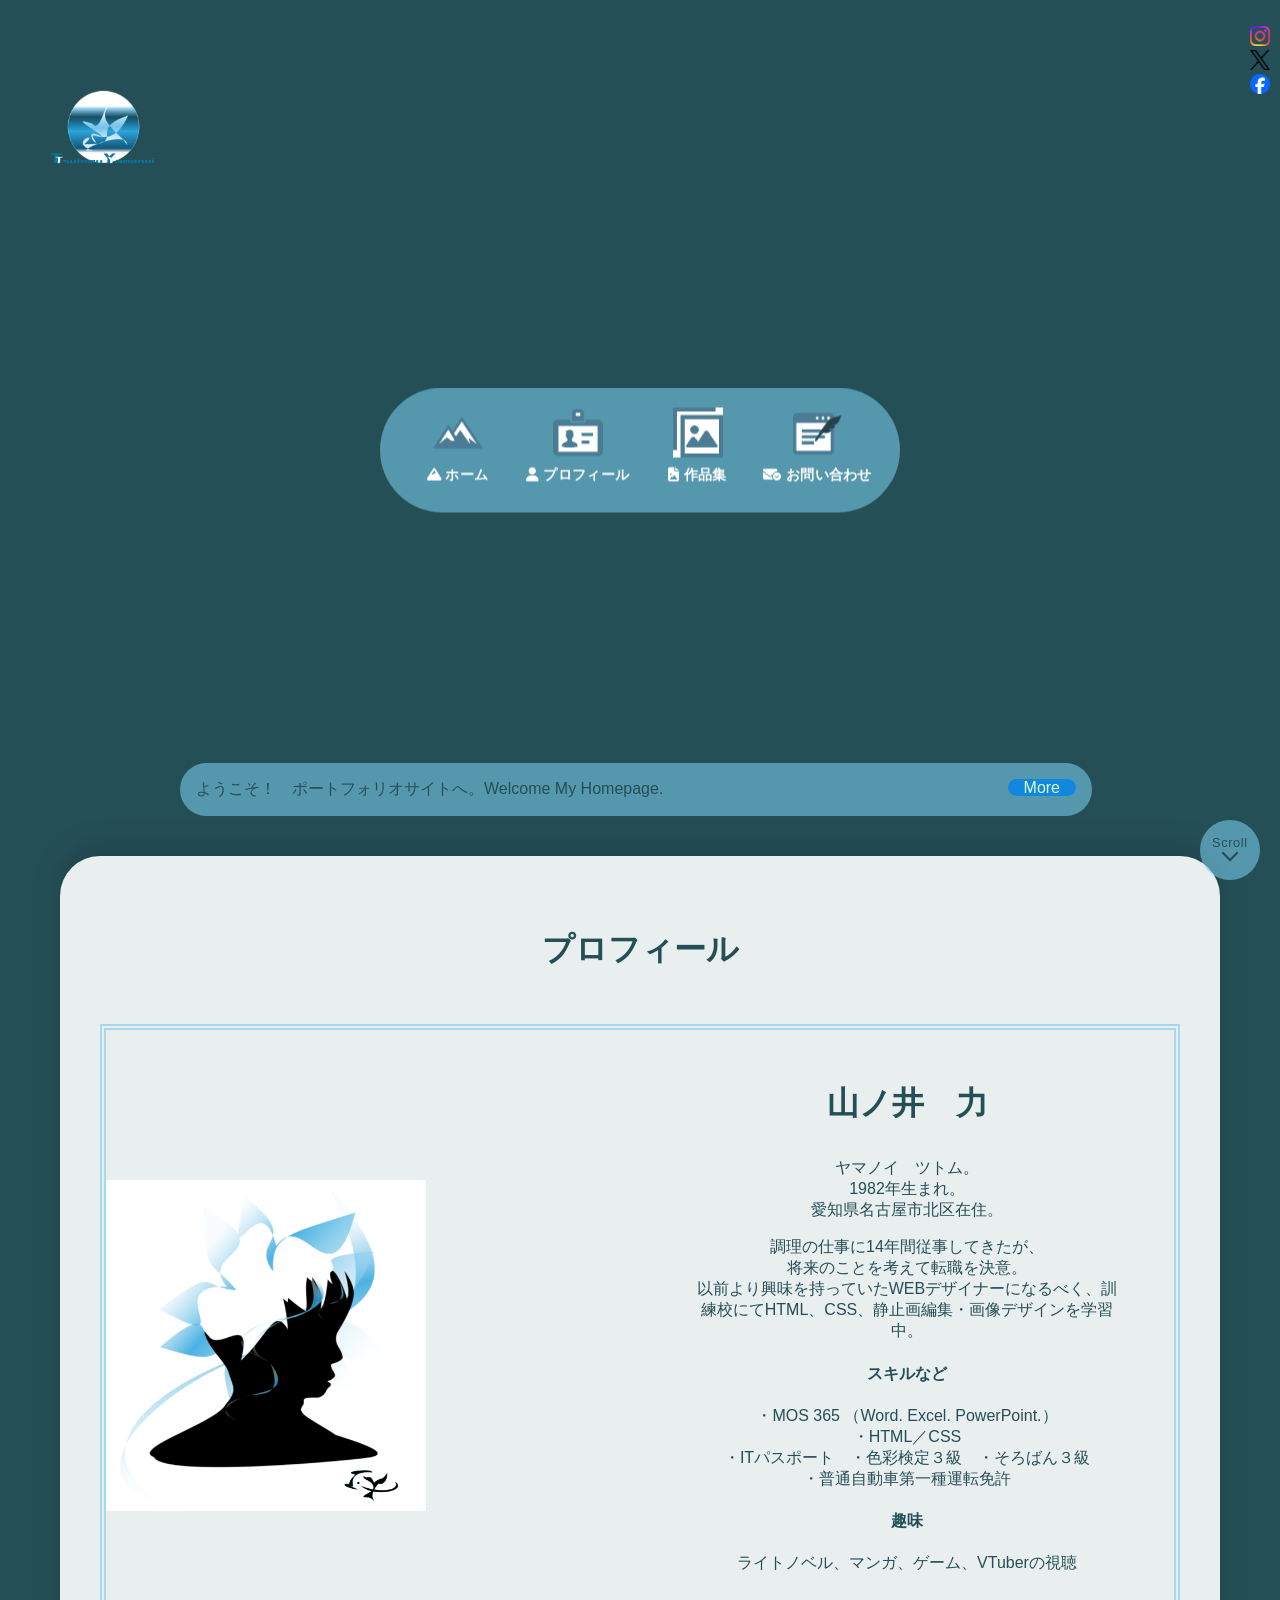
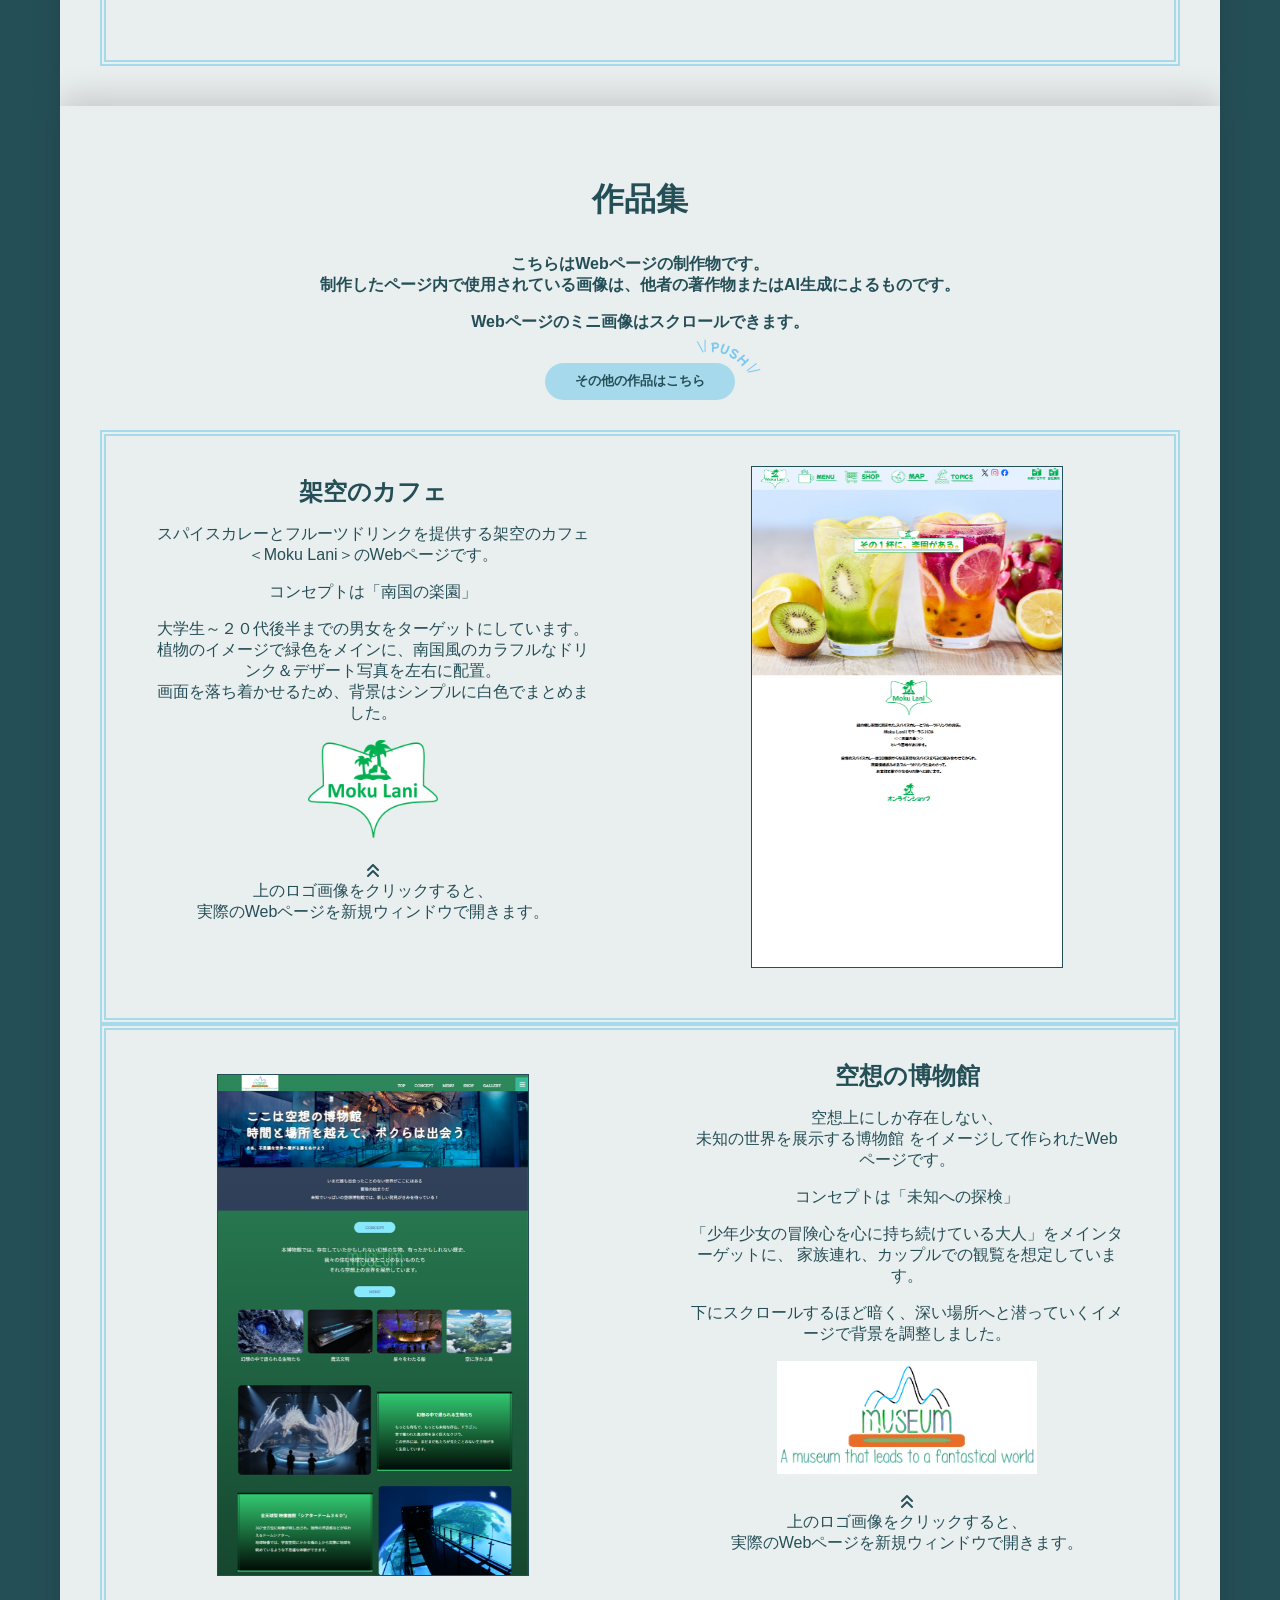
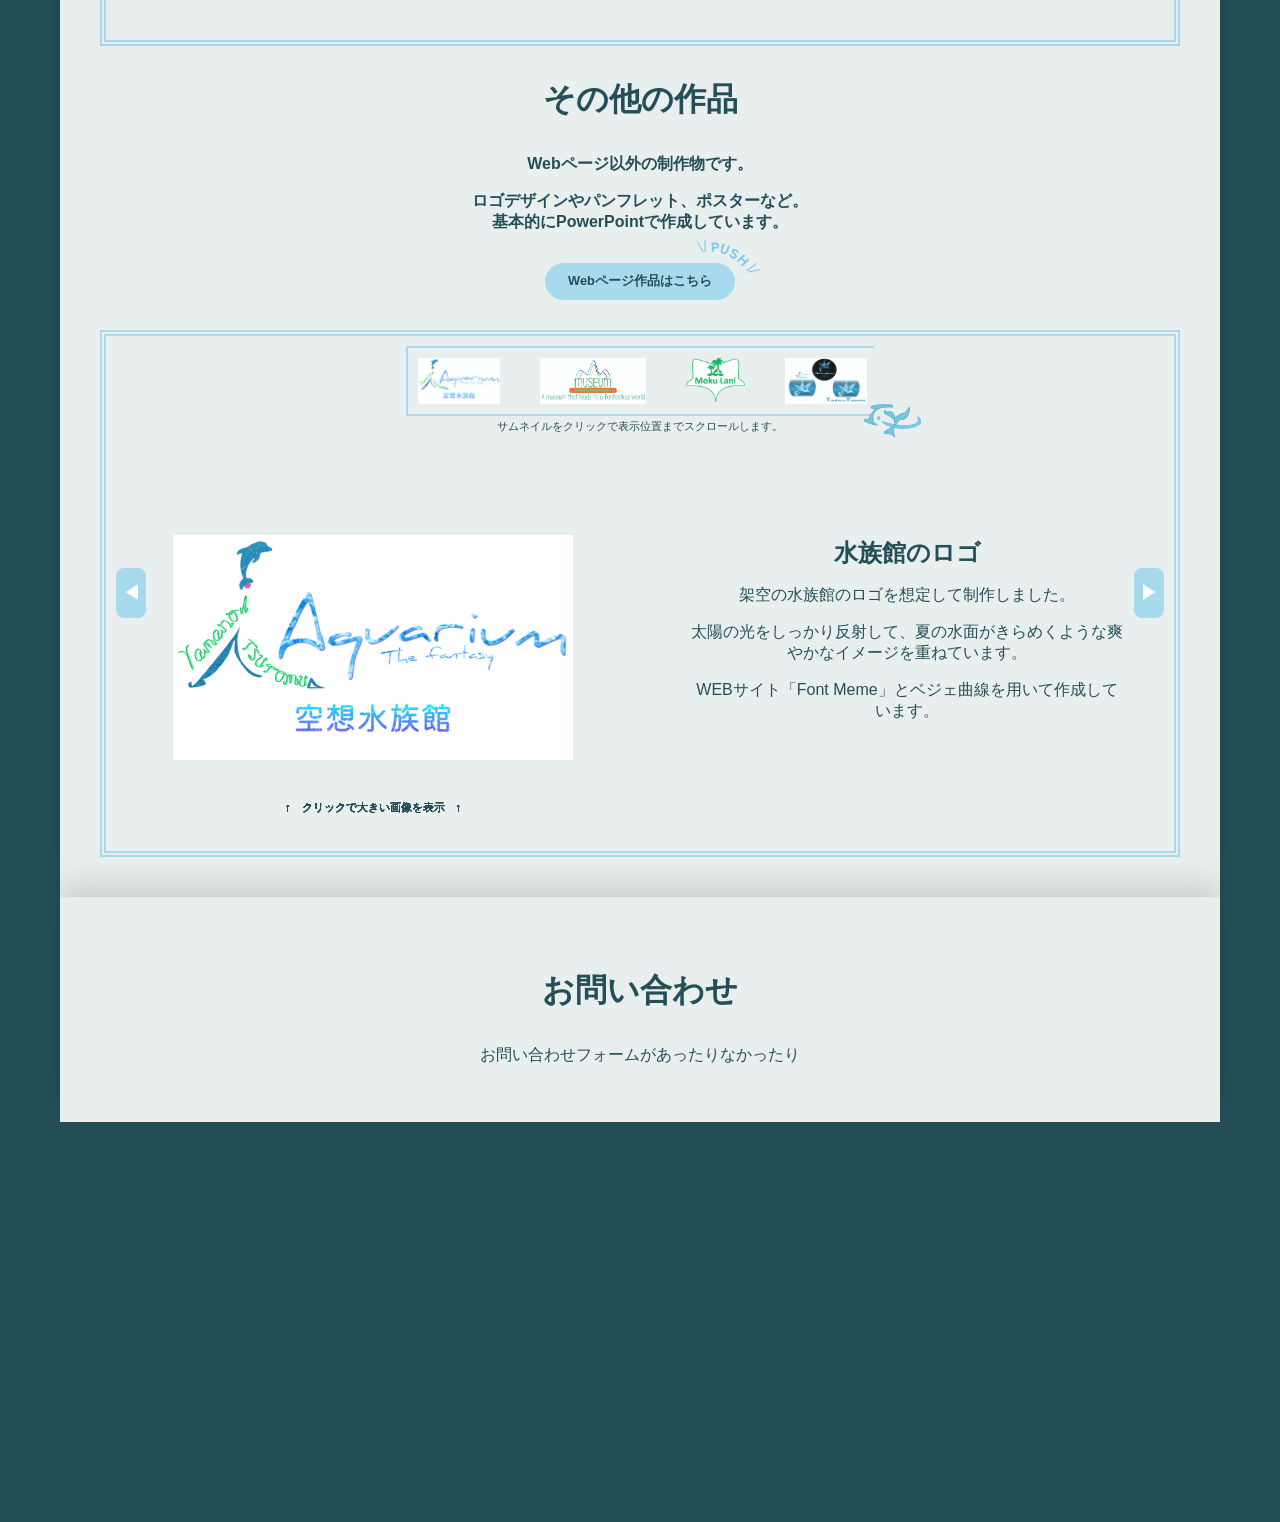
==== commit 82fcf0e9: "Add files via upload" ====
--- a/index.html
+++ b/index.html
@@ -13,12 +13,16 @@
     <script src="js/main.js"></script>
 </head>
 
-<!-- モーダル -->
-<div id="img-modal" class="img-modal">
-    <img class="modal-content" id="modal-img">
-</div>
-
 <body>
+
+    <!-- モーダル -->
+    <div id="img-modal" class="img-modal">
+        <img class="modal-content" id="modal-img">
+        <p class="modal-hint">
+            ← → キーで画像切り替え
+            <br>画像以外をクリックもしくは ESCキーで戻ります。
+        </p>
+    </div>
 
     <section id="top" class="jump">
     </section>
@@ -103,18 +107,21 @@
                                 <br>・ITパスポート　・色彩検定３級　・そろばん３級　
                                 <br>・普通自動車第一種運転免許
                             </p>
+                            <h4>趣味</h4>
+                            <p>ライトノベル、マンガ、ゲーム、VTuberの視聴</p>
                     </div>
 
                 </div>
             </section>
 
-            <section id="work" class="content c-2 jump">
+            <section id="work" class="content jump">
                 <div class="con-header">
                     <h2>作品集</h2>
                     <p>こちらはWebページの制作物です。
                         <br>制作したページ内で使用されている画像は、他者の著作物またはAI生成によるものです。
                     </p>
                     <p>Webページのミニ画像はスクロールできます。</p>
+                    <a href="#work-a2" class="push-btn">その他の作品はこちら</a>
                 </div>
 
                 <div class="work-area">
@@ -125,11 +132,9 @@
                             <br>＜Moku Lani＞のWebページです。
                         </p>
                         <p>コンセプトは「南国の楽園」</p>
-                        <p>植物のイメージで緑色をメインに、
-                            <br>南国風のカラフルな写真を配置。
-                        </p>
-                        <p>画面を落ち着かせるため、
-                            <br>背景はシンプルに白色でまとめました。
+                        <p>大学生～２０代後半までの男女をターゲットにしています。
+                            <br>植物のイメージで緑色をメインに、南国風のカラフルなドリンク＆デザート写真を左右に配置。
+                            <br>画面を落ち着かせるため、背景はシンプルに白色でまとめました。
                         </p>
                             <p class="work-logo">
                                 <a href="Contents/02-Cafe.html" target="_blank">
@@ -153,10 +158,12 @@
                         </div>
                         <div class="p-1">
                             <h3>空想の博物館</h3>
-                            <p>空想上にしか存在しない、未知の世界を展示する博物館
+                            <p>空想上にしか存在しない、<br>未知の世界を展示する博物館
                                 をイメージして作られたWebページです。</p>
                             <p>コンセプトは「未知への探検」</p>
-                            <p>下にスクロールするほど暗く、深い場所へ潜っていくイメージで背景を調整しています。</p>
+                            <p>「少年少女の冒険心を心に持ち続けている大人」をメインターゲットに、
+                                家族連れ、カップルでの観覧を想定しています。</p>
+                            <p>下にスクロールするほど暗く、深い場所へと潜っていくイメージで背景を調整しました。</p>
                                 <p class="work-logo2">
                                     <a href="Contents/01-Museum.html" target="_blank">
                                         <img src="images/01-Mus-logo-large.png" alt="博物館のロゴ画像">
@@ -170,12 +177,13 @@
 
                 </div>
 
-                <div class="con-header">
+                <div id="work-a2" class="con-header jump push">
                     <h2>その他の作品</h2>
                     <p>Webページ以外の制作物です。</p>
                     <p>ロゴデザインやパンフレット、ポスターなど。
                         <br>基本的にPowerPointで作成しています。
                     </p>
+                    <a class="push-btn" href="#work">Webページ作品はこちら</a>
                 </div>
 
                 <!-- その他作品の中身ここから -->
@@ -187,17 +195,19 @@
                             <img src="images/01-Mus-logo-large.png" data-target="work-2">
                             <img src="images/02-Cafe-logo.png" data-target="work-3">
                             <img src="images/logo4.png" data-target="work-4">
-                            <img src="images/post01-1.png" data-target="work-5">
-                            <img src="images/curry02-1.png" data-target="work-6">
-                            <img src="images/panhu01.png" data-target="work-7">
+                            <img src="images\Cafe-banners-s.png" data-target="work-5">
+                            <img src="images/post01-1.png" data-target="work-6">
+                            <img src="images/curry02-1.png" data-target="work-7">
+                            <img src="images/panhu01.png" data-target="work-8">
                             <!-- サムネループ用の複製 -->
                             <img src="images/00-Aqua-logo.png" data-target="work-1">
                             <img src="images/01-Mus-logo.png" data-target="work-2">
                             <img src="images/02-Cafe-logo.png" data-target="work-3">
                             <img src="images/logo4.png" data-target="work-4">
-                            <img src="images/post01-1.png" data-target="work-5">
-                            <img src="images/curry02-1.png" data-target="work-6">
-                            <img src="images/panhu01.png" data-target="work-7">
+                            <img src="images\Cafe-banners-s.png" data-target="work-5">
+                            <img src="images/post01-1.png" data-target="work-6">
+                            <img src="images/curry02-1.png" data-target="work-7">
+                            <img src="images/panhu01.png" data-target="work-8">
                         </div>
                     </div>
 
@@ -210,8 +220,8 @@
                             </div>
                             <div class="p-1">
                                 <h3>水族館のロゴ</h3>
-                                <p>こちらは架空の水族館のロゴを想定して制作しました。</p>
-                                <p>水面がきらめくようなイメージを重ねています。</p>
+                                <p>架空の水族館のロゴを想定して制作しました。</p>
+                                <p>太陽の光をしっかり反射して、夏の水面がきらめくような爽やかなイメージを重ねています。</p>
                                 <p>WEBサイト「Font Meme」とベジェ曲線を用いて作成しています。</p>
                             </div>
                         </div>
@@ -222,6 +232,7 @@
                             <div class="p-1">
                                 <h3>博物館のロゴ</h3>
                                 <p>こちらは架空の博物館のロゴを想定して制作しました。</p>
+                                <p>山の麓にどっしりと構える、博物館の建物をイメージしています。</p>
                                 <p>英文の意味は
                                     <br>「幻想的な世界へと誘う博物館」
                                 </p>
@@ -235,9 +246,9 @@
                             <div class="p-1">
                                 <h3>カフェのロゴ他</h3>
                                 <p>こちらは架空のカフェのロゴやアイコンを想定して制作しました。</p>
-                                <p>南国の楽園をイメージしています。
-                                    <br>モク・ラニはハワイ語で「天国の島」です。
-                                </p>
+                                <p>南国の楽園、緑豊かな島をイメージして緑のカラーで統一しました。
+                                    一部にアクセントとして、トロピカルなオレンジ、ピンク、海のブルーを使用しています。</p>
+                                <p>Moku Lani（モク・ラニ）はハワイ語で「天国の島」という意味があります。</p>
                                 <p>ベジェ曲線と図形アイコンを組み合わせています。</p>
                             </div>
                         </div>
@@ -255,6 +266,19 @@
                             </div>
                         </div>
                         <div class="w-wrap" id="work-5">
+                            <div class="w-2">
+                                <img src="images\Cafe-banners.png" alt="カフェメニューのバナー画像">
+                            </div>
+                            <div class="p-1">
+                                <h3>カフェメニューのバナー</h3>
+                                <p>架空のカフェWEBページ内のバナー画像として制作しました。</p>
+                                <p>フェア商品であるカレー２種は赤と青を対比させ、食べ比べを意識するように。
+                                    <br>デザートフェアは、商品を知ってもらうためにデザートやドリンクの画像を並べました。
+                                </p>
+                                <p>商品写真は他者の著作物です。</p>
+                            </div>
+                        </div>
+                        <div class="w-wrap" id="work-6">
                             <div class="w-2">
                                 <img src="images/post01-1.png"
                                     data-large="images/post01-large.png" alt="さくらラテのポスター画像">
@@ -271,7 +295,7 @@
                                 </p>
                             </div>
                         </div>
-                            <div class="w-wrap" id="work-6">
+                            <div class="w-wrap" id="work-7">
                             <div class="w-2">
                                 <img src="images/curry02-1.png"
                                     data-large="images/curry02-large.png" alt="黄金のキーマカレーのポスター画像">
@@ -287,7 +311,7 @@
                                 <p>AI生成の写真を使用し、ベジェ曲線でお皿に金模様をいれています。</p>
                             </div>
                         </div>
-                        <div class="w-wrap" id="work-7">
+                        <div class="w-wrap" id="work-8">
                             <div class="w-2">
                                 <img src="images/panhu01.png"
                                     data-large="images/panhu01-large.png" alt="観光パンフレットの画像">
--- a/style.css
+++ b/style.css
@@ -8,9 +8,9 @@
 @charset "utf-8";
 
 :root {
-  --primary-color: #78ccea95; /* メインカラー */
-  --text-color: #254f57; /* テキストカラー */
-  --secondary-color: #ddffdd; /* テキストカラーその２ */
+    --primary-color: #78ccea95; /* メインカラー */
+    --text-color: #254f57; /* テキストカラー */
+    --secondary-color: #ddffdd; /* テキストカラーその２ */
 }
 html {
     scroll-behavior: smooth;
@@ -109,7 +109,7 @@
     z-index: 900;
 }
 .button:active {
-  transform: translateY(5px) scale(0.7);
+    transform: translateY(5px) scale(0.7);
 }
 @media(min-width:700px) {
     /* スクロールすると上部にはりつくナビボタン。JSでつけ外しする。 */
@@ -138,7 +138,7 @@
     font-size: 0.8rem;
     letter-spacing: 0.05em;
 }
-.page_top :hover {
+.page_top:hover {
     transform: scale(1.2);
 }
 
@@ -316,10 +316,46 @@
     text-align: center;
 }
 .con-header {
+    position: relative;
     font-weight: bold;
     align-content: center;
     padding: 0px 10px 20px;
 }
+
+.push-btn {
+    display: block;
+    position: relative;
+    font-size: 0.8em;
+    width: 150px;
+    padding: 10px 20px;
+    margin: 30px auto 10px;
+    color: var(--text-color);
+    background: var(--primary-color);
+    border-radius: 50px;
+    text-decoration: none;
+}
+
+.push-btn:hover {
+    background: var(--text-color);
+    color: #fff;
+    opacity: 0.7;
+}
+.push-btn:active {
+    transform: translateY(5px) scale(0.9);
+}
+
+.push-btn::after {
+    content: url(images/push.png);
+    position: absolute;
+    bottom: -100%;
+    left: 32%;
+    transform: scale(0.3) rotate(3deg);
+}
+
+#work-a2 {
+    scroll-margin-top: 40px;
+}
+
 h2 {
     font-size: 2rem;
     margin: 2rem;
@@ -344,8 +380,9 @@
 
 .prof img {
     display: block;
-    width: 50%;
+    width: 60%;
     justify-self: center;
+    padding-top: 20px;
 }
 
 
@@ -359,7 +396,7 @@
     grid-template-columns: minmax(200px, 1fr) minmax(200px, 1fr);
     align-items: center;
     border: 6px double var(--primary-color);
-    padding: 20px 0;
+    padding-bottom: 20px;
 }
 
 /* 横スクロールするコンテンツエリア */
@@ -385,11 +422,20 @@
     box-sizing: border-box;
     scroll-snap-align: start;
 }
+.w-wrap::after {
+    content: url(images/T_Y_icon.png);
+    position: absolute;
+    top: 3%;
+    left: 63%;
+    transform: scale(0.25);
+}
+
     /* サムネイル */
 .works-slider {
     scroll-snap-type: mandatory;
     position: relative;
 }
+
 .thumb-loop {
     width: calc(100% - 600px);
     margin: 10px auto;
@@ -402,6 +448,7 @@
     font-size: 0.7em;
     margin: 1px;
 }
+
 .thumb-track {
     display: flex;
     gap: 40px;
@@ -410,6 +457,16 @@
     padding: 10px;
     border: 2px double var(--primary-color);
     align-items: center;
+    animation: thumbScroll 25s linear infinite;
+}
+
+.thumb-loop:hover .thumb-track {
+  animation-play-state: paused;
+}
+
+@keyframes thumbScroll {
+  from { transform: translateX(0); }
+  to   { transform: translateX(-50%); }
 }
 
 .thumb-track img {
@@ -457,19 +514,50 @@
 
 /* 画像モーダル */
 .img-modal {
-    display: none;
+    opacity: 0;
+    pointer-events: none;
+    display: flex;
     position: fixed;
     z-index: 2000;
     inset: 0;
     background: rgba(0,0,0,0.8);
     justify-content: center;
     align-items: center;
+    transition: opacity 0.3s ease;
+}
+
+.img-modal.is-open {
+    opacity: 1;
+    pointer-events: auto;
 }
 
 .img-modal img {
+    margin-top: -50px;
     max-width: 90%;
-    max-height: 90%;
-    border-radius: 10px;
+    max-height: 80%;
+}
+.modal-hint {
+    position: absolute;
+    bottom: 1%;
+    font-size: 0.9em;
+    opacity: 0.9;
+    color: var(--secondary-color);
+    pointer-events: none;
+    text-align: center;
+}
+.modal-hint {
+    animation: fadeIn 0.3s ease;
+}
+
+@keyframes fadeIn {
+    from {
+        opacity: 0;
+        transform: translateY(6px);
+    }
+    to {
+        opacity: 0.9;
+        transform: translateY(0);
+    }
 }
 
 /* モーダルここまで */
@@ -490,6 +578,7 @@
     font-family: "Font Awesome 6 Free";
     content: '\f102';
     font-weight: 900;
+    margin: 0 1em;
 }
 
 /* 作品集のWEBページ画像 */
@@ -499,6 +588,7 @@
     border: 1px solid var(--text-color);
     justify-self: center;
     aspect-ratio: 1/1.618;
+    margin: 30px auto;
 }
 .w-1 img {
     width: 100%;
@@ -510,12 +600,22 @@
     overflow: auto;
     justify-self: center;
 }
+.w-wrap::before {
+    content: "↑　クリックで大きい画像を表示　↑";
+    position: absolute;
+    bottom: 7%;
+    left: 25%;
+    transform: translateX(-50%);
+    font-size: 0.7em;
+    color: var(--text-color);
+}
+
 .w-2 img {
     width: 100%;
     display: block;
 }
 .p-1 {
-    padding: 20px 40px;
+    padding: 20px 50px 50px;
 }
 
 /* SPスマートフォン時だけ */
@@ -565,6 +665,9 @@
     .content {
         padding: 0;
     }
+    .p-1 {
+        padding: 20px 40px 80px 40px;
+    }
     .work-area {
         display: block;
     }
@@ -575,7 +678,13 @@
         grid-template-columns: 1fr;
         text-align: center;
     }
+    .w-wrap::before {
+        display: none;
+    }
     .thumb-loop {
+        display: none;
+    }
+    .scroll-btn {
         display: none;
     }
     /* ページ内リンク移動時の位置調整 */
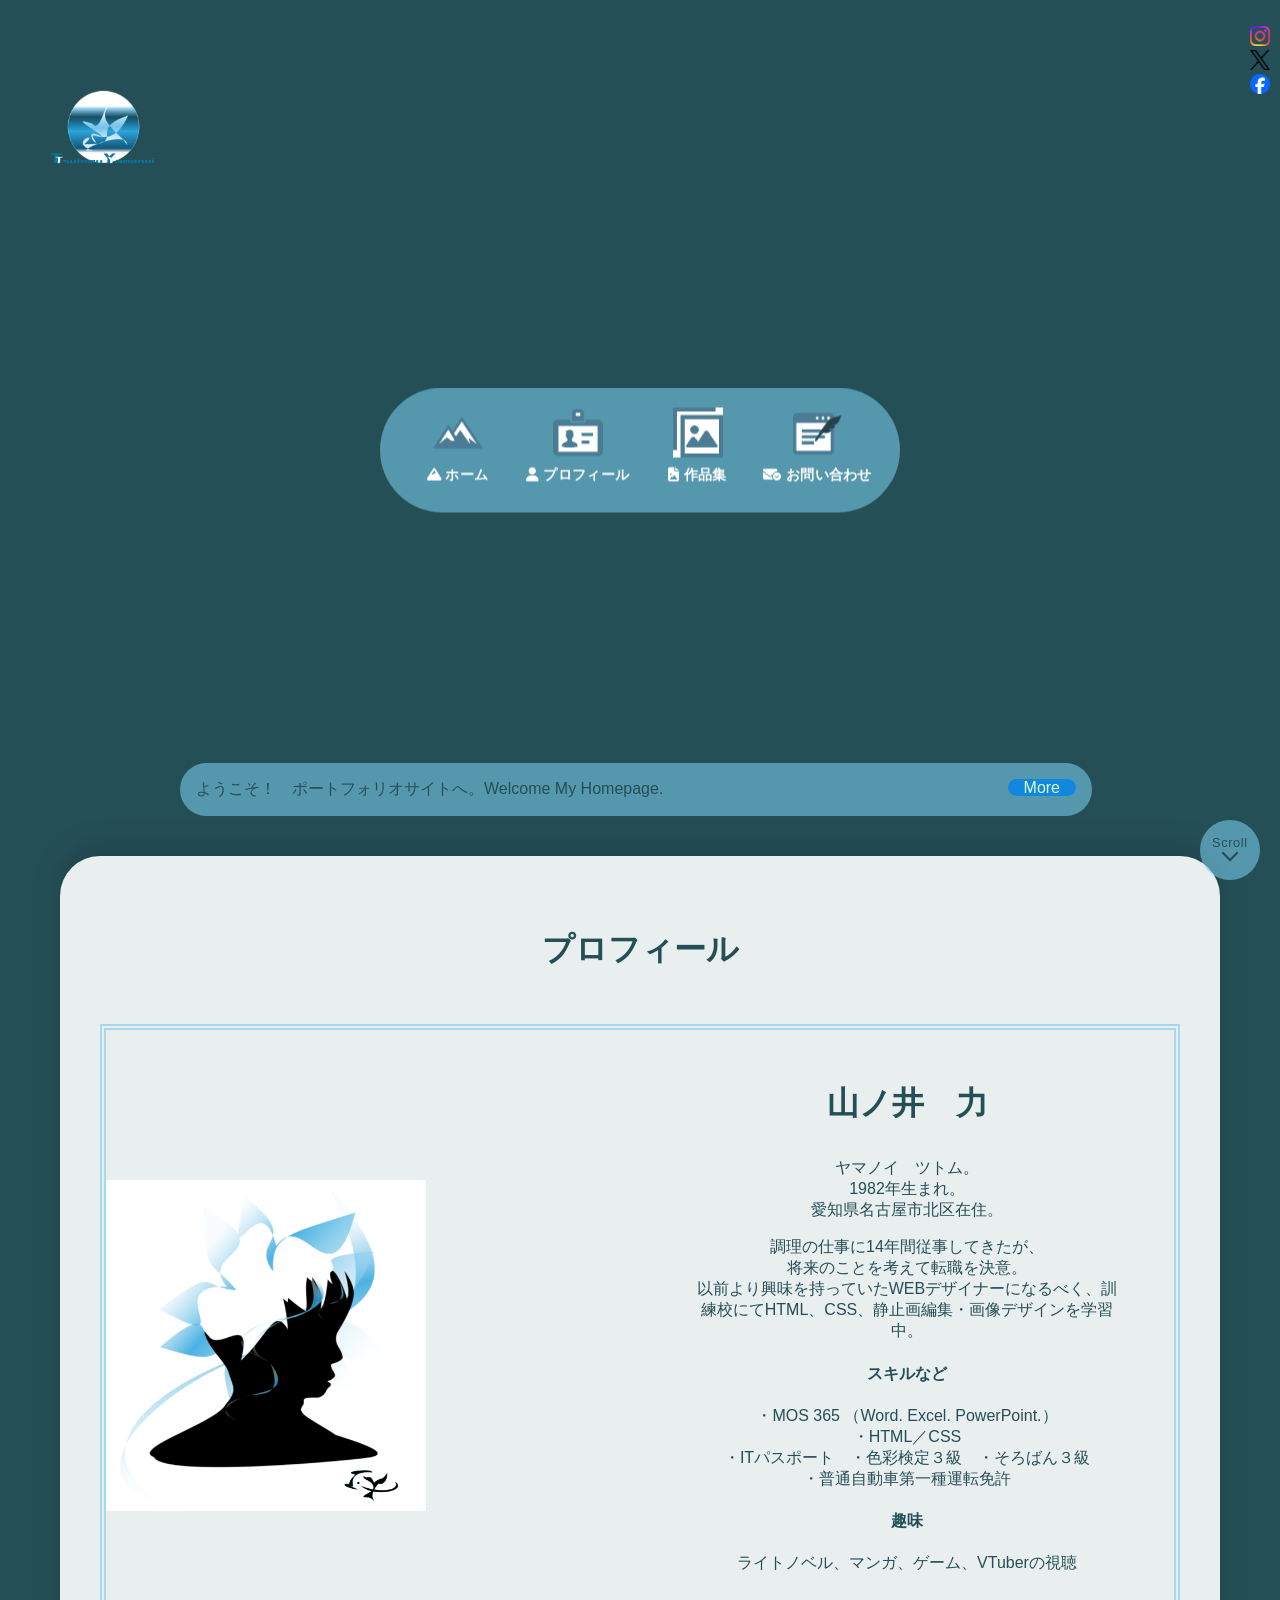
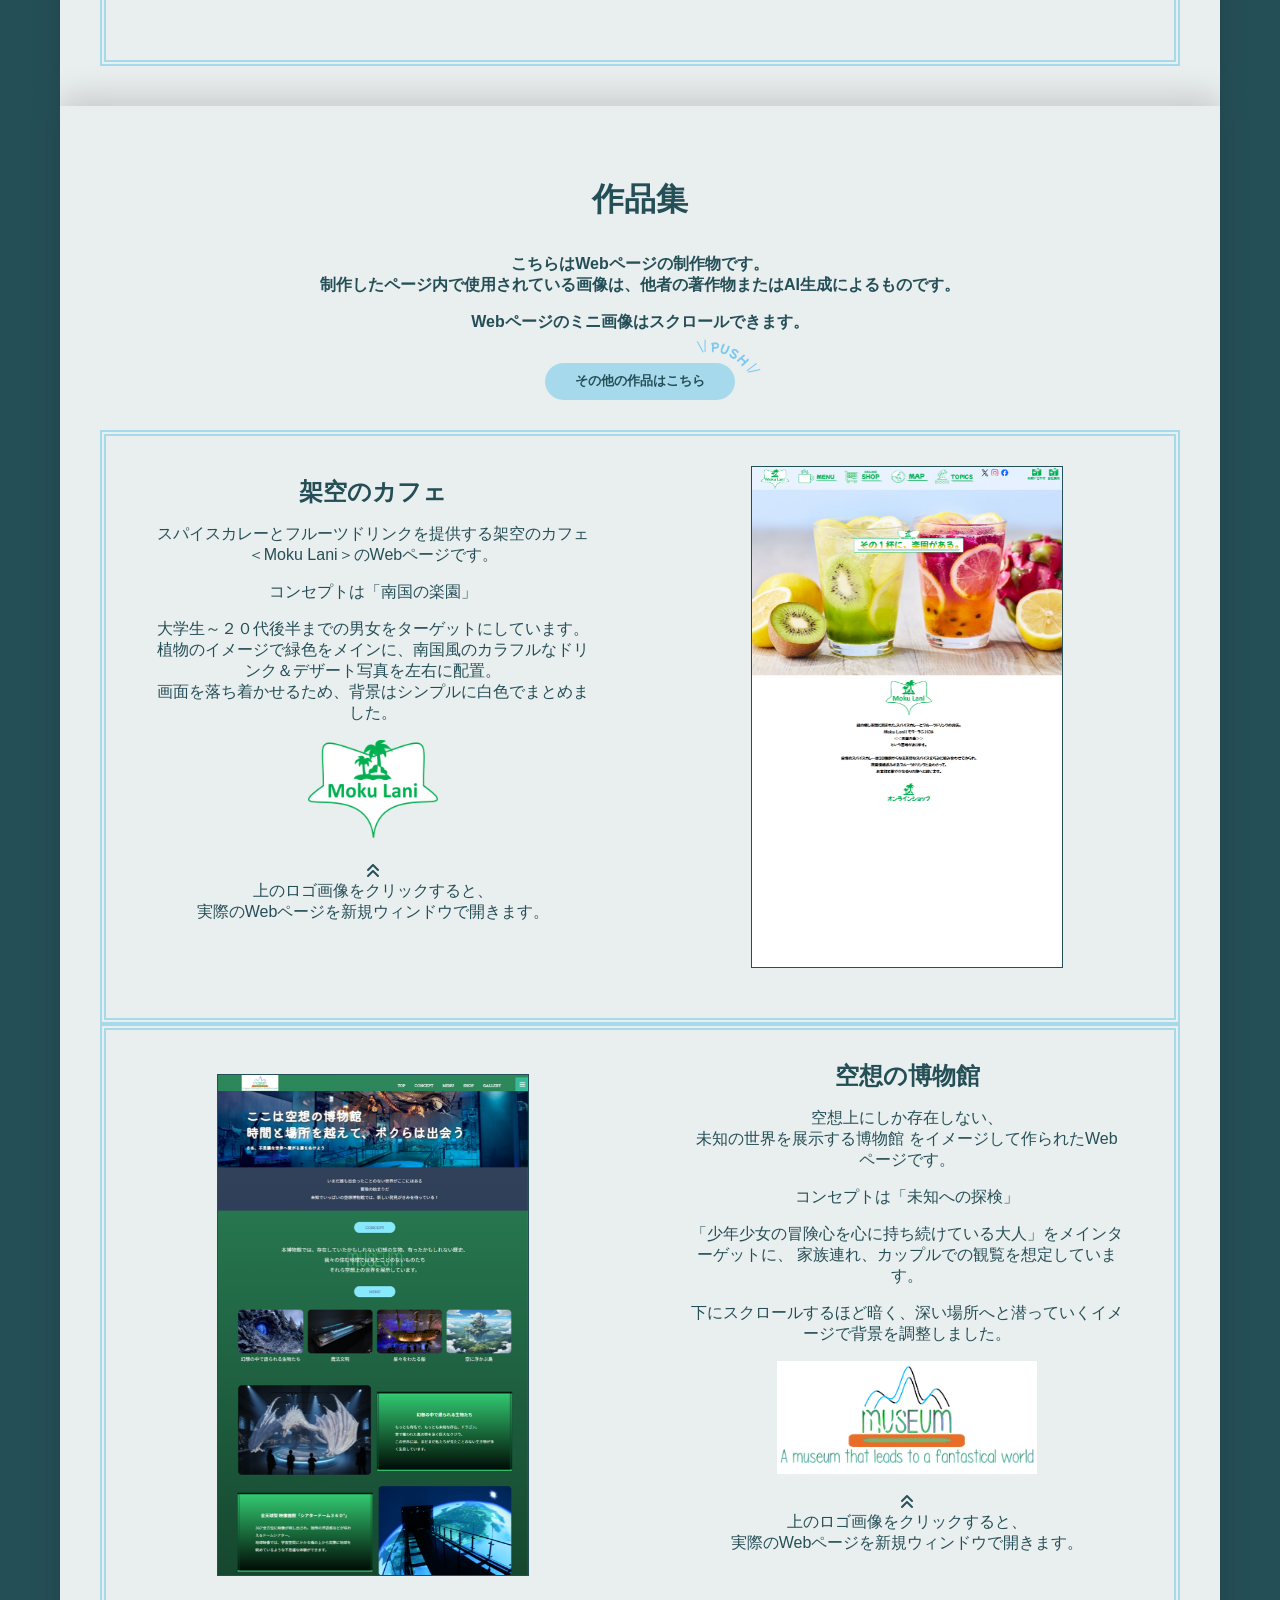
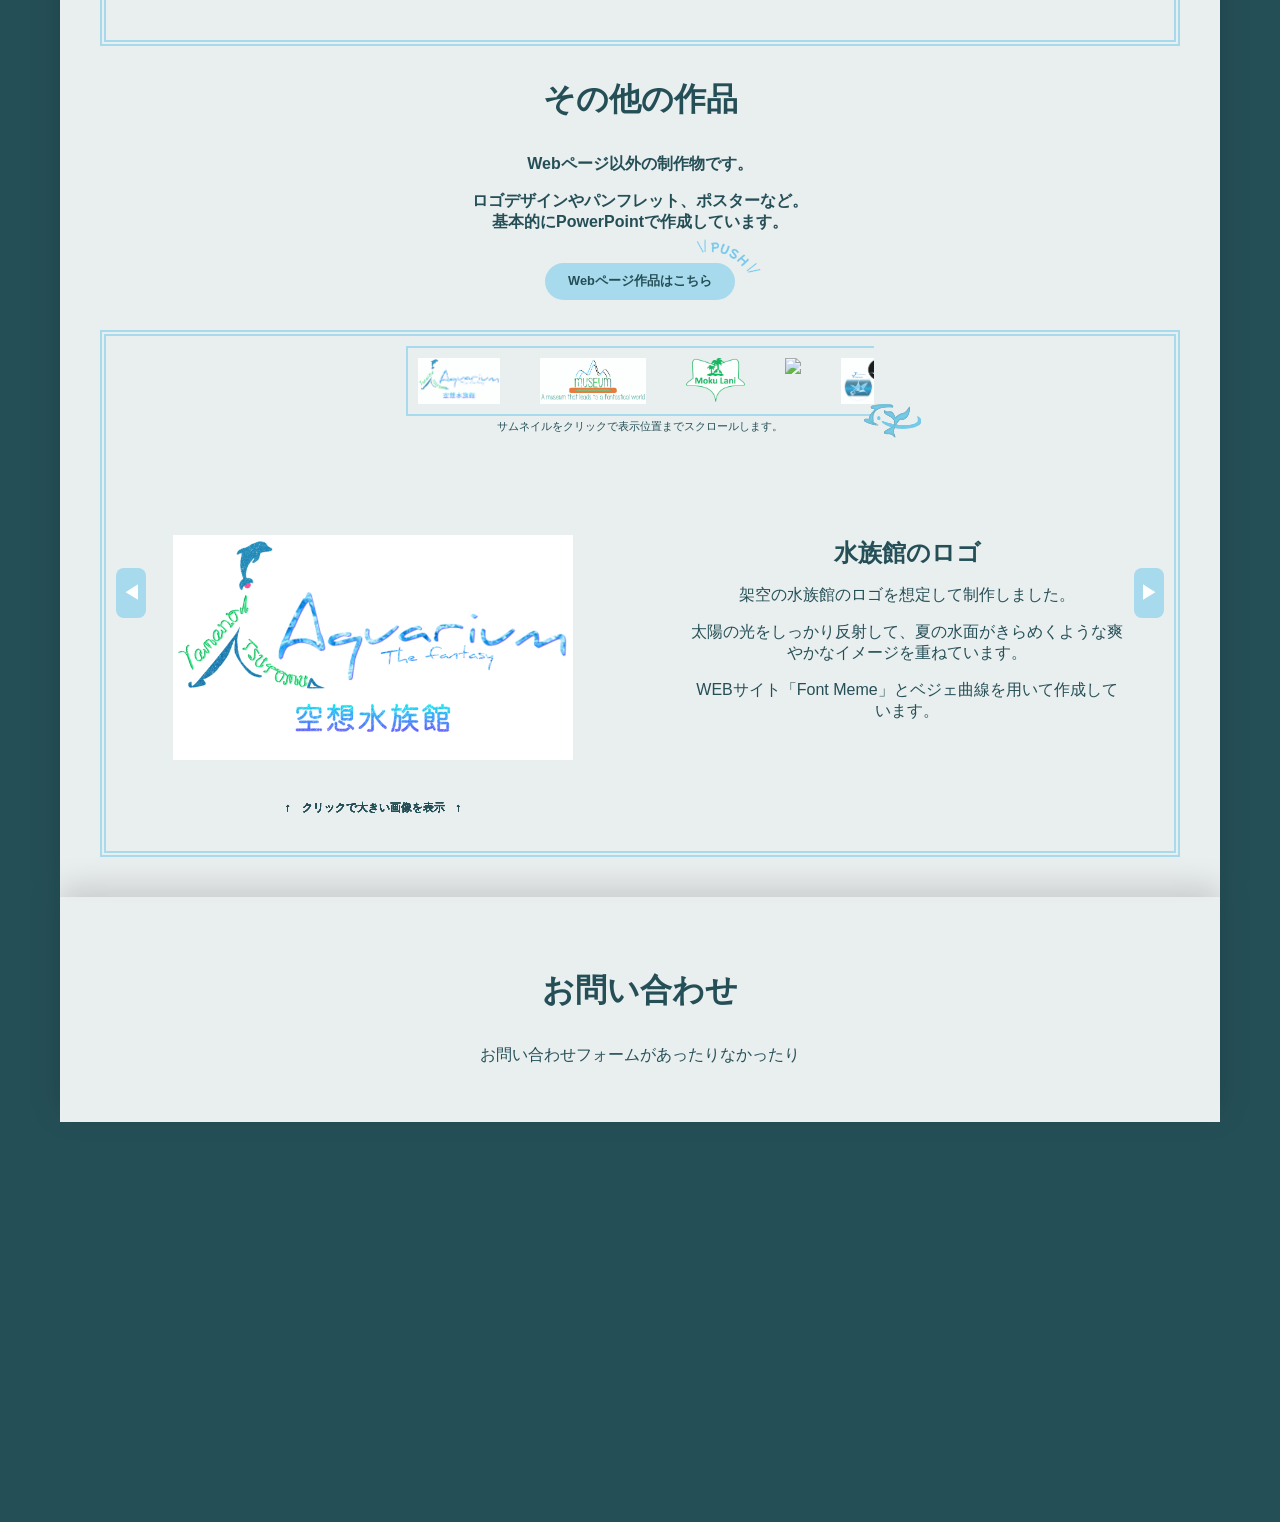
==== commit 9f257c70: "Add files via upload" ====
--- a/index.html
+++ b/index.html
@@ -194,20 +194,22 @@
                             <img src="images/00-Aqua-logo.png" data-target="work-1">
                             <img src="images/01-Mus-logo-large.png" data-target="work-2">
                             <img src="images/02-Cafe-logo.png" data-target="work-3">
-                            <img src="images/logo4.png" data-target="work-4">
-                            <img src="images\Cafe-banners-s.png" data-target="work-5">
-                            <img src="images/post01-1.png" data-target="work-6">
-                            <img src="images/curry02-1.png" data-target="work-7">
-                            <img src="images/panhu01.png" data-target="work-8">
+                            <img src="images/gaming.png" data-target="work-4">
+                            <img src="images/logo4.png" data-target="work-5">
+                            <img src="images\Cafe-banners-s.png" data-target="work-6">
+                            <img src="images/post01-1.png" data-target="work-7">
+                            <img src="images/curry02-1.png" data-target="work-8">
+                            <img src="images/panhu01.png" data-target="work-9">
                             <!-- サムネループ用の複製 -->
                             <img src="images/00-Aqua-logo.png" data-target="work-1">
                             <img src="images/01-Mus-logo.png" data-target="work-2">
                             <img src="images/02-Cafe-logo.png" data-target="work-3">
-                            <img src="images/logo4.png" data-target="work-4">
-                            <img src="images\Cafe-banners-s.png" data-target="work-5">
-                            <img src="images/post01-1.png" data-target="work-6">
-                            <img src="images/curry02-1.png" data-target="work-7">
-                            <img src="images/panhu01.png" data-target="work-8">
+                            <img src="images/gaming.png" data-target="work-4">
+                            <img src="images/logo4.png" data-target="work-5">
+                            <img src="images\Cafe-banners-s.png" data-target="work-6">
+                            <img src="images/post01-1.png" data-target="work-7">
+                            <img src="images/curry02-1.png" data-target="work-8">
+                            <img src="images/panhu01.png" data-target="work-9">
                         </div>
                     </div>
 
@@ -254,6 +256,17 @@
                         </div>
                         <div class="w-wrap" id="work-4">
                             <div class="w-2">
+                                <img src="images/gaming2.png" alt="きつねびゲーミングのロゴ画像">
+                            </div>
+                            <div class="p-1">
+                                <h3>ゲーミングデバイスのロゴ</h3>
+                                <p>架空のゲームデバイスブランド「狐火GAMING」のロゴとして制作しました。</p>
+                                <p>ターゲットは学生～20代のゲーマーニキたちです。</p>
+                                <p>ベジェ曲線で作成しました。</p>
+                            </div>
+                        </div>
+                        <div class="w-wrap" id="work-5">
+                            <div class="w-2">
                                 <img src="images/logo4.png" alt="このWEBサイトのロゴ画像">
                             </div>
                             <div class="p-1">
@@ -265,7 +278,7 @@
                                 <p>円形とベジェ曲線で作成。シンプルな作りを目指しました。</p>
                             </div>
                         </div>
-                        <div class="w-wrap" id="work-5">
+                        <div class="w-wrap" id="work-6">
                             <div class="w-2">
                                 <img src="images\Cafe-banners.png" alt="カフェメニューのバナー画像">
                             </div>
@@ -278,7 +291,7 @@
                                 <p>商品写真は他者の著作物です。</p>
                             </div>
                         </div>
-                        <div class="w-wrap" id="work-6">
+                        <div class="w-wrap" id="work-7">
                             <div class="w-2">
                                 <img src="images/post01-1.png"
                                     data-large="images/post01-large.png" alt="さくらラテのポスター画像">
@@ -295,7 +308,7 @@
                                 </p>
                             </div>
                         </div>
-                            <div class="w-wrap" id="work-7">
+                            <div class="w-wrap" id="work-8">
                             <div class="w-2">
                                 <img src="images/curry02-1.png"
                                     data-large="images/curry02-large.png" alt="黄金のキーマカレーのポスター画像">
@@ -311,7 +324,7 @@
                                 <p>AI生成の写真を使用し、ベジェ曲線でお皿に金模様をいれています。</p>
                             </div>
                         </div>
-                        <div class="w-wrap" id="work-8">
+                        <div class="w-wrap" id="work-9">
                             <div class="w-2">
                                 <img src="images/panhu01.png"
                                     data-large="images/panhu01-large.png" alt="観光パンフレットの画像">
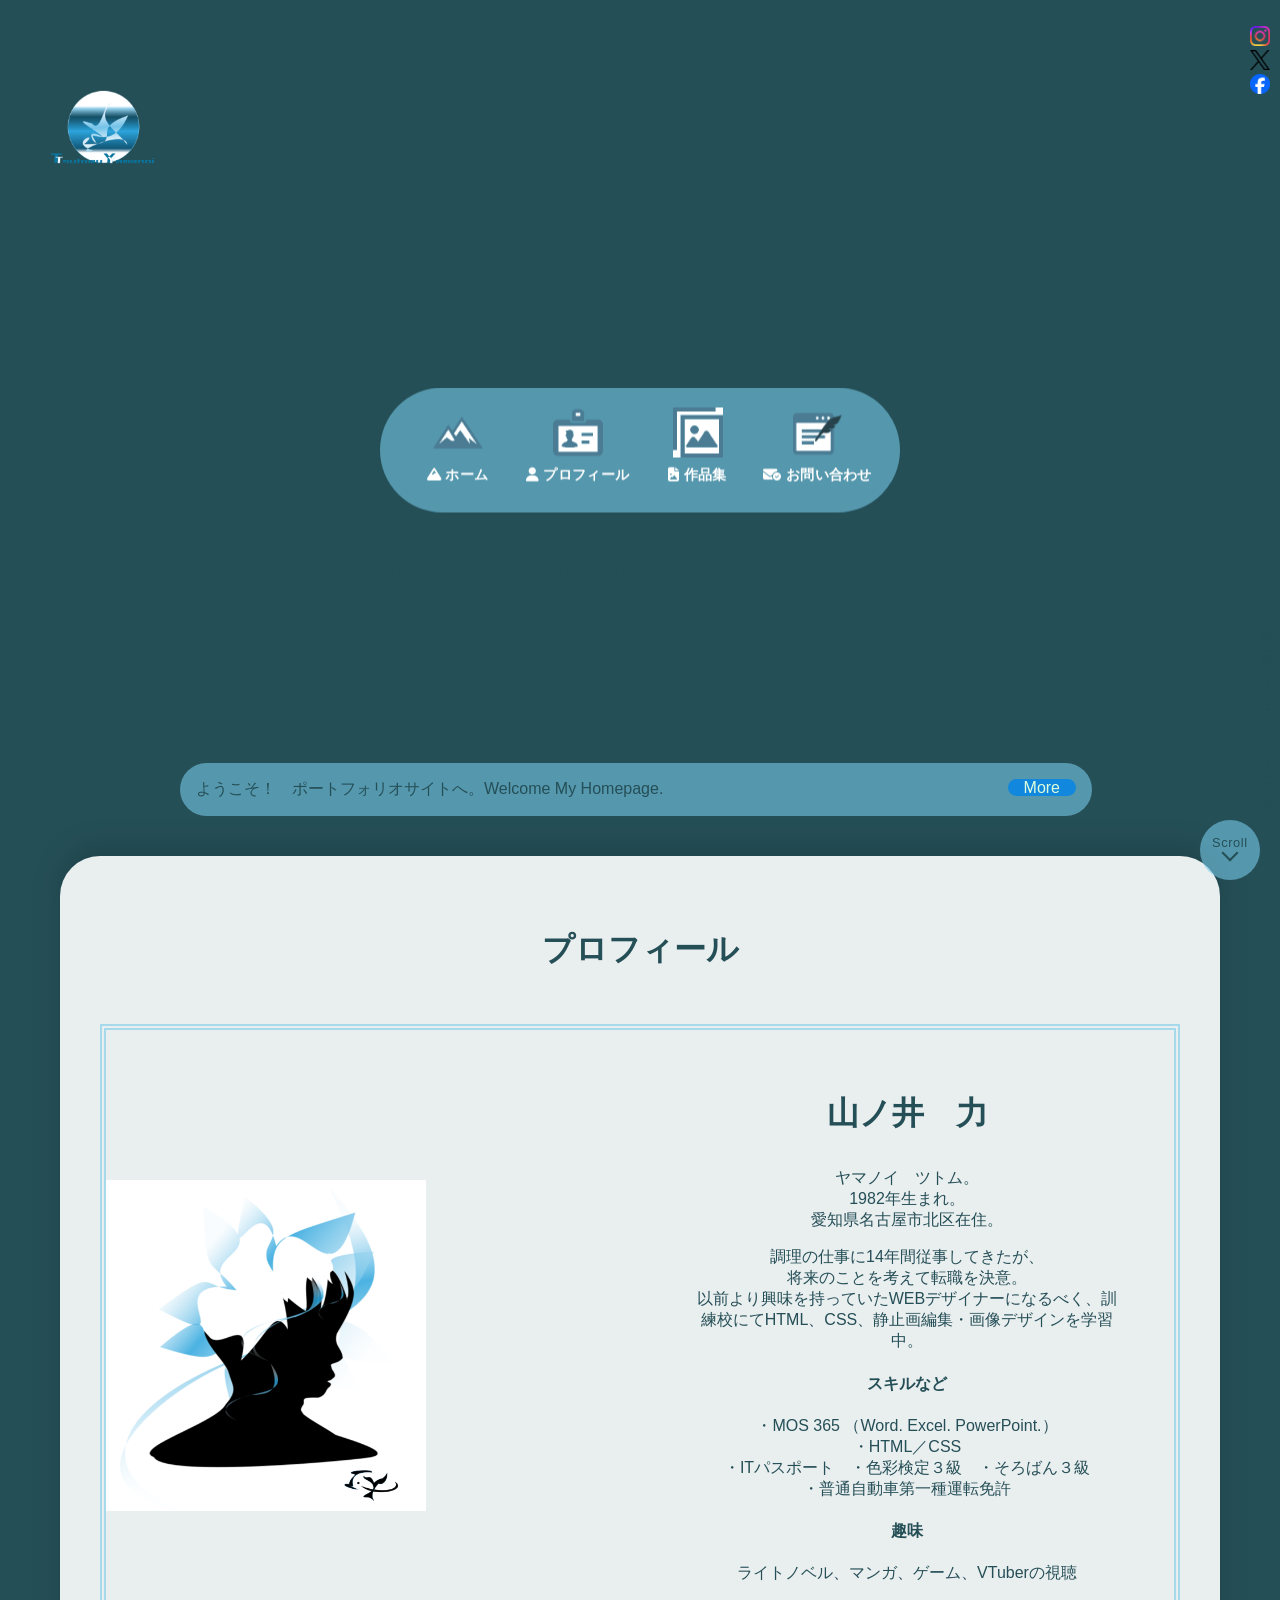
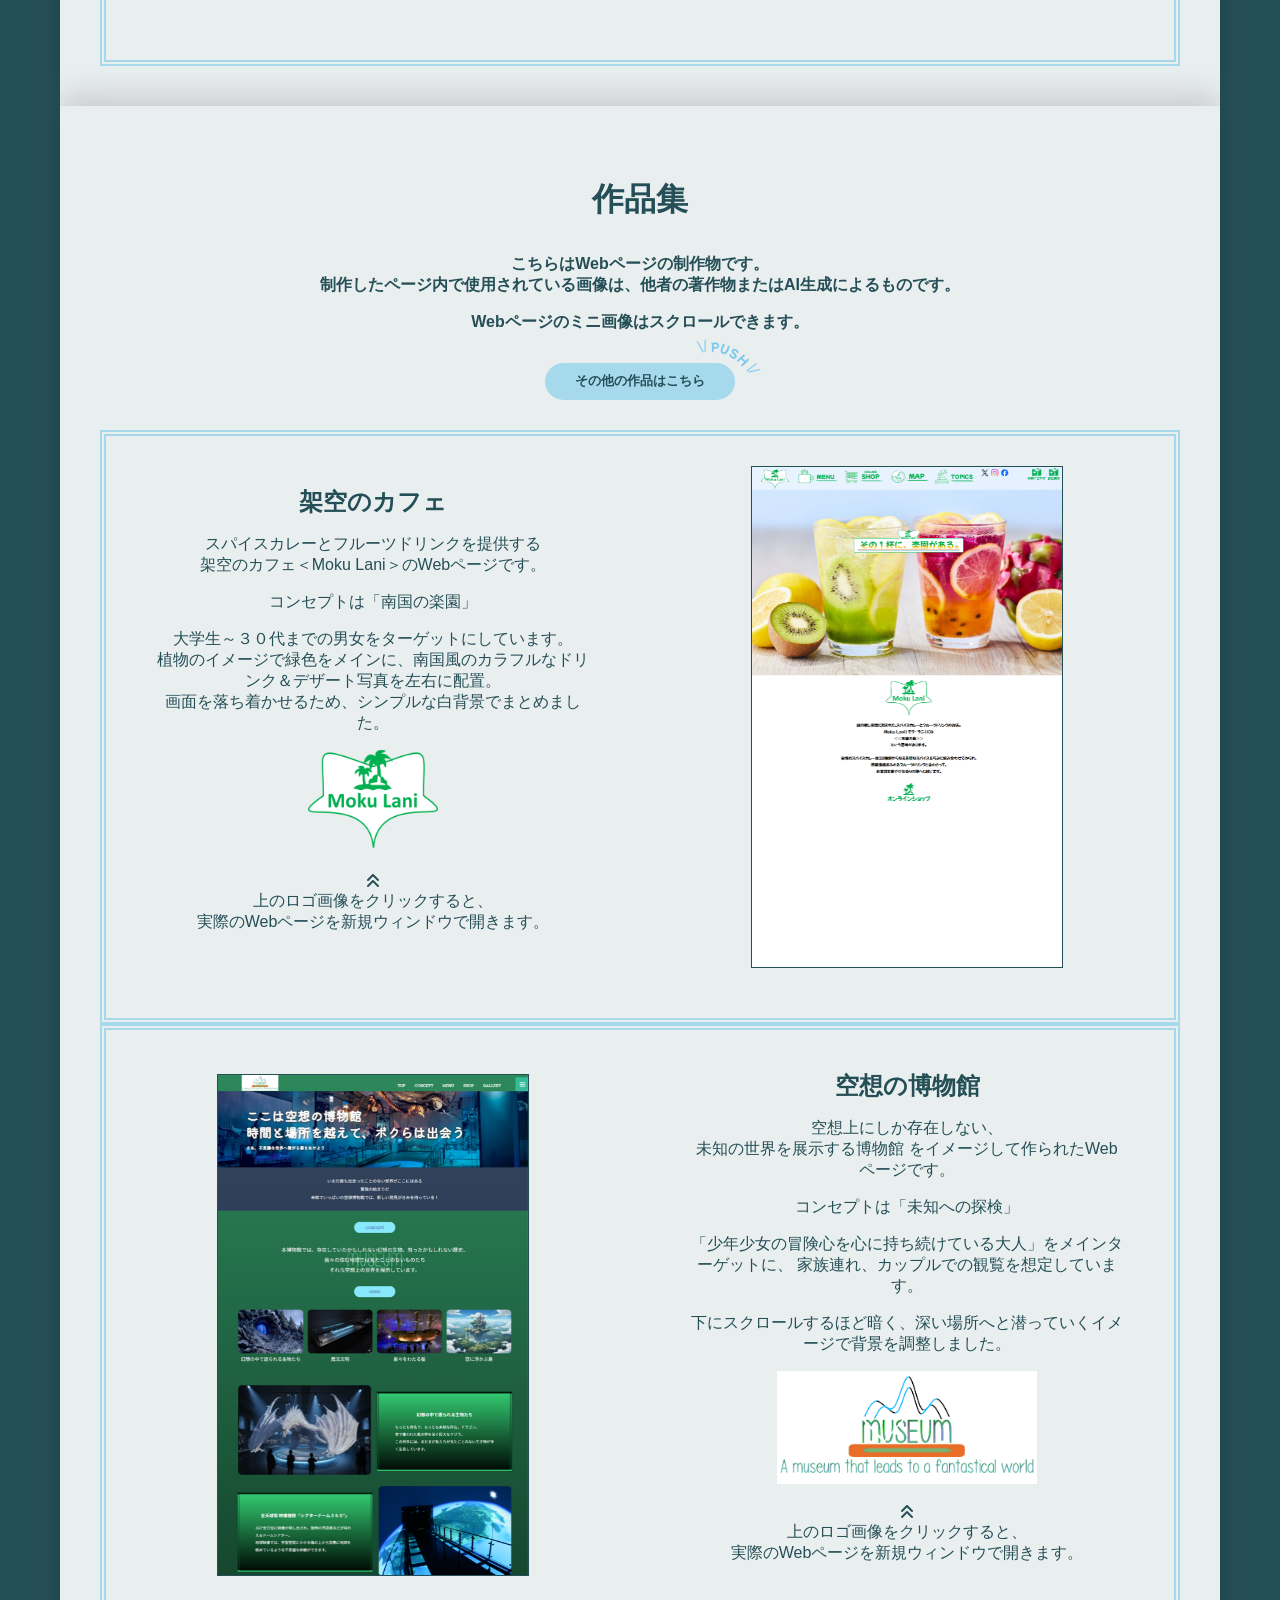
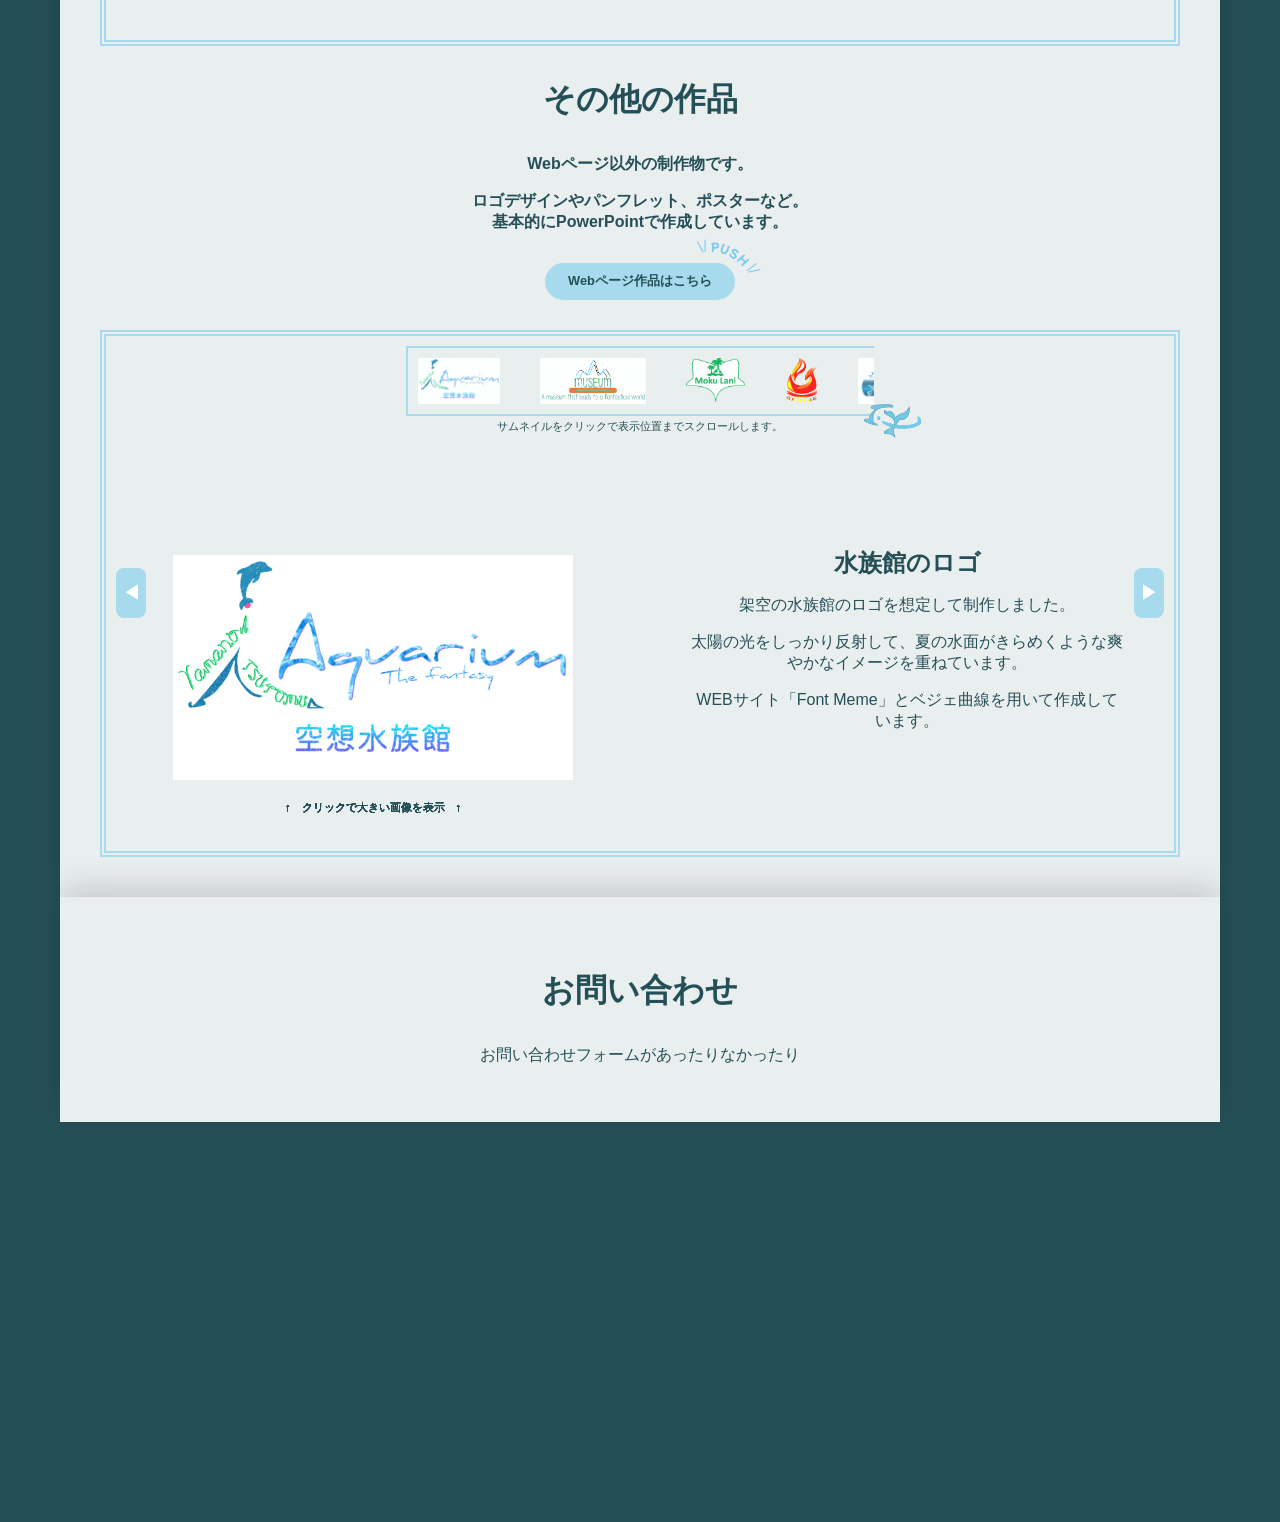
==== commit 7949528e: "Add files via upload" ====
--- a/index.html
+++ b/index.html
@@ -17,11 +17,15 @@
 
     <!-- モーダル -->
     <div id="img-modal" class="img-modal">
+        <button class="modal-prev">◀</button>
+
         <img class="modal-content" id="modal-img">
         <p class="modal-hint">
             ← → キーで画像切り替え
             <br>画像以外をクリックもしくは ESCキーで戻ります。
         </p>
+
+        <button class="modal-next">▶</button>
     </div>
 
     <section id="top" class="jump">
@@ -92,7 +96,7 @@
                     <div class="prof">
                         <img src="images/fv02.png" alt="プロフィール画像・シルエット">
                     </div>
-                    <div class="p-1">
+                    <div class="area1-p">
                         <h2>山ノ井　力</h2>
                             <p>ヤマノイ　ツトム。
                                 <br>1982年生まれ。
@@ -126,15 +130,15 @@
 
                 <div class="work-area">
 
-                    <div class="p-1">
+                    <div class="area1-p">
                         <h3>架空のカフェ</h3>
-                        <p>スパイスカレーとフルーツドリンクを提供する架空のカフェ
-                            <br>＜Moku Lani＞のWebページです。
+                        <p>スパイスカレーとフルーツドリンクを提供する
+                            <br>架空のカフェ＜Moku Lani＞のWebページです。
                         </p>
                         <p>コンセプトは「南国の楽園」</p>
-                        <p>大学生～２０代後半までの男女をターゲットにしています。
+                        <p>大学生～３０代までの男女をターゲットにしています。
                             <br>植物のイメージで緑色をメインに、南国風のカラフルなドリンク＆デザート写真を左右に配置。
-                            <br>画面を落ち着かせるため、背景はシンプルに白色でまとめました。
+                            <br>画面を落ち着かせるため、シンプルな白背景でまとめました。
                         </p>
                             <p class="work-logo">
                                 <a href="Contents/02-Cafe.html" target="_blank">
@@ -156,7 +160,7 @@
                         <div class="w-1">
                             <img src="images/01-Museum-2.png" alt="博物館ページのサンプル画像">
                         </div>
-                        <div class="p-1">
+                        <div class="area1-p">
                             <h3>空想の博物館</h3>
                             <p>空想上にしか存在しない、<br>未知の世界を展示する博物館
                                 をイメージして作られたWebページです。</p>
@@ -220,7 +224,7 @@
                             <div class="w-2">
                                 <img src="images/00-Aqua-logo.png" alt="水族館のロゴ画像">
                             </div>
-                            <div class="p-1">
+                            <div class="area2-p">
                                 <h3>水族館のロゴ</h3>
                                 <p>架空の水族館のロゴを想定して制作しました。</p>
                                 <p>太陽の光をしっかり反射して、夏の水面がきらめくような爽やかなイメージを重ねています。</p>
@@ -231,7 +235,7 @@
                             <div class="w-2">
                                 <img src="images/01-Mus-logo-large.png" alt="博物館のロゴ画像">
                             </div>
-                            <div class="p-1">
+                            <div class="area2-p">
                                 <h3>博物館のロゴ</h3>
                                 <p>こちらは架空の博物館のロゴを想定して制作しました。</p>
                                 <p>山の麓にどっしりと構える、博物館の建物をイメージしています。</p>
@@ -245,7 +249,7 @@
                             <div class="w-2">
                                 <img src="images/02-Cafe-logo-2.png" alt="カフェのロゴ画像">
                             </div>
-                            <div class="p-1">
+                            <div class="area2-p">
                                 <h3>カフェのロゴ他</h3>
                                 <p>こちらは架空のカフェのロゴやアイコンを想定して制作しました。</p>
                                 <p>南国の楽園、緑豊かな島をイメージして緑のカラーで統一しました。
@@ -258,10 +262,11 @@
                             <div class="w-2">
                                 <img src="images/gaming2.png" alt="きつねびゲーミングのロゴ画像">
                             </div>
-                            <div class="p-1">
+                            <div class="area2-p">
                                 <h3>ゲーミングデバイスのロゴ</h3>
-                                <p>架空のゲームデバイスブランド「狐火GAMING」のロゴとして制作しました。</p>
+                                <p>架空のゲームミングデバイスブランド「狐火GAMING」のロゴとして制作しました。</p>
                                 <p>ターゲットは学生～20代のゲーマーニキたちです。</p>
+                                <p>体が炎で出来ている狐のモンスターをモチーフにしました。</p>
                                 <p>ベジェ曲線で作成しました。</p>
                             </div>
                         </div>
@@ -269,7 +274,7 @@
                             <div class="w-2">
                                 <img src="images/logo4.png" alt="このWEBサイトのロゴ画像">
                             </div>
-                            <div class="p-1">
+                            <div class="area2-p">
                                 <h3>ポートフォリオサイトのロゴ</h3>
                                 <p>いま御覧になられている
                                     <br>Webサイトのロゴとして制作しました。
@@ -282,7 +287,7 @@
                             <div class="w-2">
                                 <img src="images\Cafe-banners.png" alt="カフェメニューのバナー画像">
                             </div>
-                            <div class="p-1">
+                            <div class="area2-p">
                                 <h3>カフェメニューのバナー</h3>
                                 <p>架空のカフェWEBページ内のバナー画像として制作しました。</p>
                                 <p>フェア商品であるカレー２種は赤と青を対比させ、食べ比べを意識するように。
@@ -296,10 +301,10 @@
                                 <img src="images/post01-1.png"
                                     data-large="images/post01-large.png" alt="さくらラテのポスター画像">
                             </div>
-                            <div class="p-1">
+                            <div class="area2-p">
                                 <h3>架空のポスター</h3>
                                 <p>こちらはコンビニで販売されていた、STARBUCKS様の商品である
-                                    <br>「さくらラテ」のポスターを想定して制作しました。
+                                    <br>「さくらラテ」のポスターを想定してグループ制作しました。
                                 </p>
                                 <p>２０代の働く女性をターゲットにし、春の緑と華やかな桜で彩りました。</p>
                                 <p>商品写真は他者の著作物です。
@@ -313,12 +318,13 @@
                                 <img src="images/curry02-1.png"
                                     data-large="images/curry02-large.png" alt="黄金のキーマカレーのポスター画像">
                             </div>
-                            <div class="p-1">
+                            <div class="area2-p">
                                 <h3>カレーのポスター</h3>
                                 <p>架空の商品である
                                     <br>「黄金のキーマカレー」のポスター
                                 </p>
-                                <p>コンセプトは「黄金」
+                                <p>コンセプトは「黄金」</p>
+                                <p>「たまには、ちょっと良いものが食べたい」という層をターゲットにしています。
                                     <br>高級感を出すため、黒背景に金色の光とともに浮かび上がるように商品を配置しました。
                                 </p>
                                 <p>AI生成の写真を使用し、ベジェ曲線でお皿に金模様をいれています。</p>
@@ -329,7 +335,7 @@
                                 <img src="images/panhu01.png"
                                     data-large="images/panhu01-large.png" alt="観光パンフレットの画像">
                             </div>
-                            <div class="p-1">
+                            <div class="area2-p">
                                 <h3>架空の観光パンフレット</h3>
                                 <p>「この冬、遊びにいきたい」をテーマに、
                                     <br>大学生グループをターゲットとした
--- a/style.css
+++ b/style.css
@@ -118,9 +118,10 @@
         transform: translate(-50%, 0) scale(0.5);
     }
 }
-
-
-/* ページトップに移動するやつ */
+/* ナビここまで */
+
+
+/* 右下に表示されているページトップに移動するボタン */
 .page_top {
     position: fixed;
     right: 20px;
@@ -235,7 +236,7 @@
 }
 
 
-/* スライドショー（CSSのみ） */
+/* 背景スライドショー（CSSのみ） */
 #mainimg {
     position: fixed;
     inset: 0;
@@ -273,6 +274,7 @@
     43% { opacity: 0;}
     100% {opacity: 0;}
 }
+/* 背景ここまで */
 
 
 /* お知らせ部分 */
@@ -322,6 +324,7 @@
     padding: 0px 10px 20px;
 }
 
+/* 作品集の移動ボタン */
 .push-btn {
     display: block;
     position: relative;
@@ -378,6 +381,7 @@
 }
 
 
+/* プロフィール画像 */
 .prof img {
     display: block;
     width: 60%;
@@ -391,6 +395,7 @@
 }
 
 
+/* Webページ作品集エリア */
 .work-area {
     display: grid;
     grid-template-columns: minmax(200px, 1fr) minmax(200px, 1fr);
@@ -399,11 +404,12 @@
     padding-bottom: 20px;
 }
 
-/* 横スクロールするコンテンツエリア */
+/* 横スクロールする、その他作品コンテンツエリア */
 .works-slider {
     overflow: hidden;
     position: relative;
     border: 6px double var(--primary-color);
+    scroll-snap-type: mandatory;
 }
 
 .work-area2 {
@@ -423,7 +429,7 @@
     scroll-snap-align: start;
 }
 .w-wrap::after {
-    content: url(images/T_Y_icon.png);
+    content: url(images/T_Y_icon.png); /* わいの署名アイコン */
     position: absolute;
     top: 3%;
     left: 63%;
@@ -431,11 +437,6 @@
 }
 
     /* サムネイル */
-.works-slider {
-    scroll-snap-type: mandatory;
-    position: relative;
-}
-
 .thumb-loop {
     width: calc(100% - 600px);
     margin: 10px auto;
@@ -531,11 +532,41 @@
     pointer-events: auto;
 }
 
-.img-modal img {
+#modal-img {
     margin-top: -50px;
     max-width: 90%;
     max-height: 80%;
 }
+
+.modal-prev,
+.modal-next {
+    position: absolute;
+    top: 50%;
+    width: 30px;
+    height: 50px;
+    font-size: 1.2rem;
+    font-weight: bold;
+    background: var(--secondary-color);
+    border: none;
+    color: var(--text-color);
+    cursor: pointer;
+    border-radius: 8px;
+    opacity: 0.9;
+}
+.modal-prev:hover,
+.modal-next:hover {
+    background: var(--text-color);
+    color: #fff;
+}
+
+.modal-prev {
+    left: 15%;
+}
+
+.modal-next {
+    right: 15%;
+}
+
 .modal-hint {
     position: absolute;
     bottom: 1%;
@@ -599,6 +630,7 @@
     max-width: 400px;
     overflow: auto;
     justify-self: center;
+    margin-top: 40px;
 }
 .w-wrap::before {
     content: "↑　クリックで大きい画像を表示　↑";
@@ -614,9 +646,15 @@
     width: 100%;
     display: block;
 }
-.p-1 {
-    padding: 20px 50px 50px;
-}
+.area1-p {
+    padding: 30px 50px 40px;
+}
+.area2-p {
+    padding: 30px 50px 40px;
+}
+
+/* 作品集エリアここまで */
+
 
 /* SPスマートフォン時だけ */
 @media(max-width: 900px) {
@@ -687,6 +725,9 @@
     .scroll-btn {
         display: none;
     }
+    .modal-prev,.modal-next {
+        display: none;
+    }
     /* ページ内リンク移動時の位置調整 */
     .jump{
         padding-top: 90px;
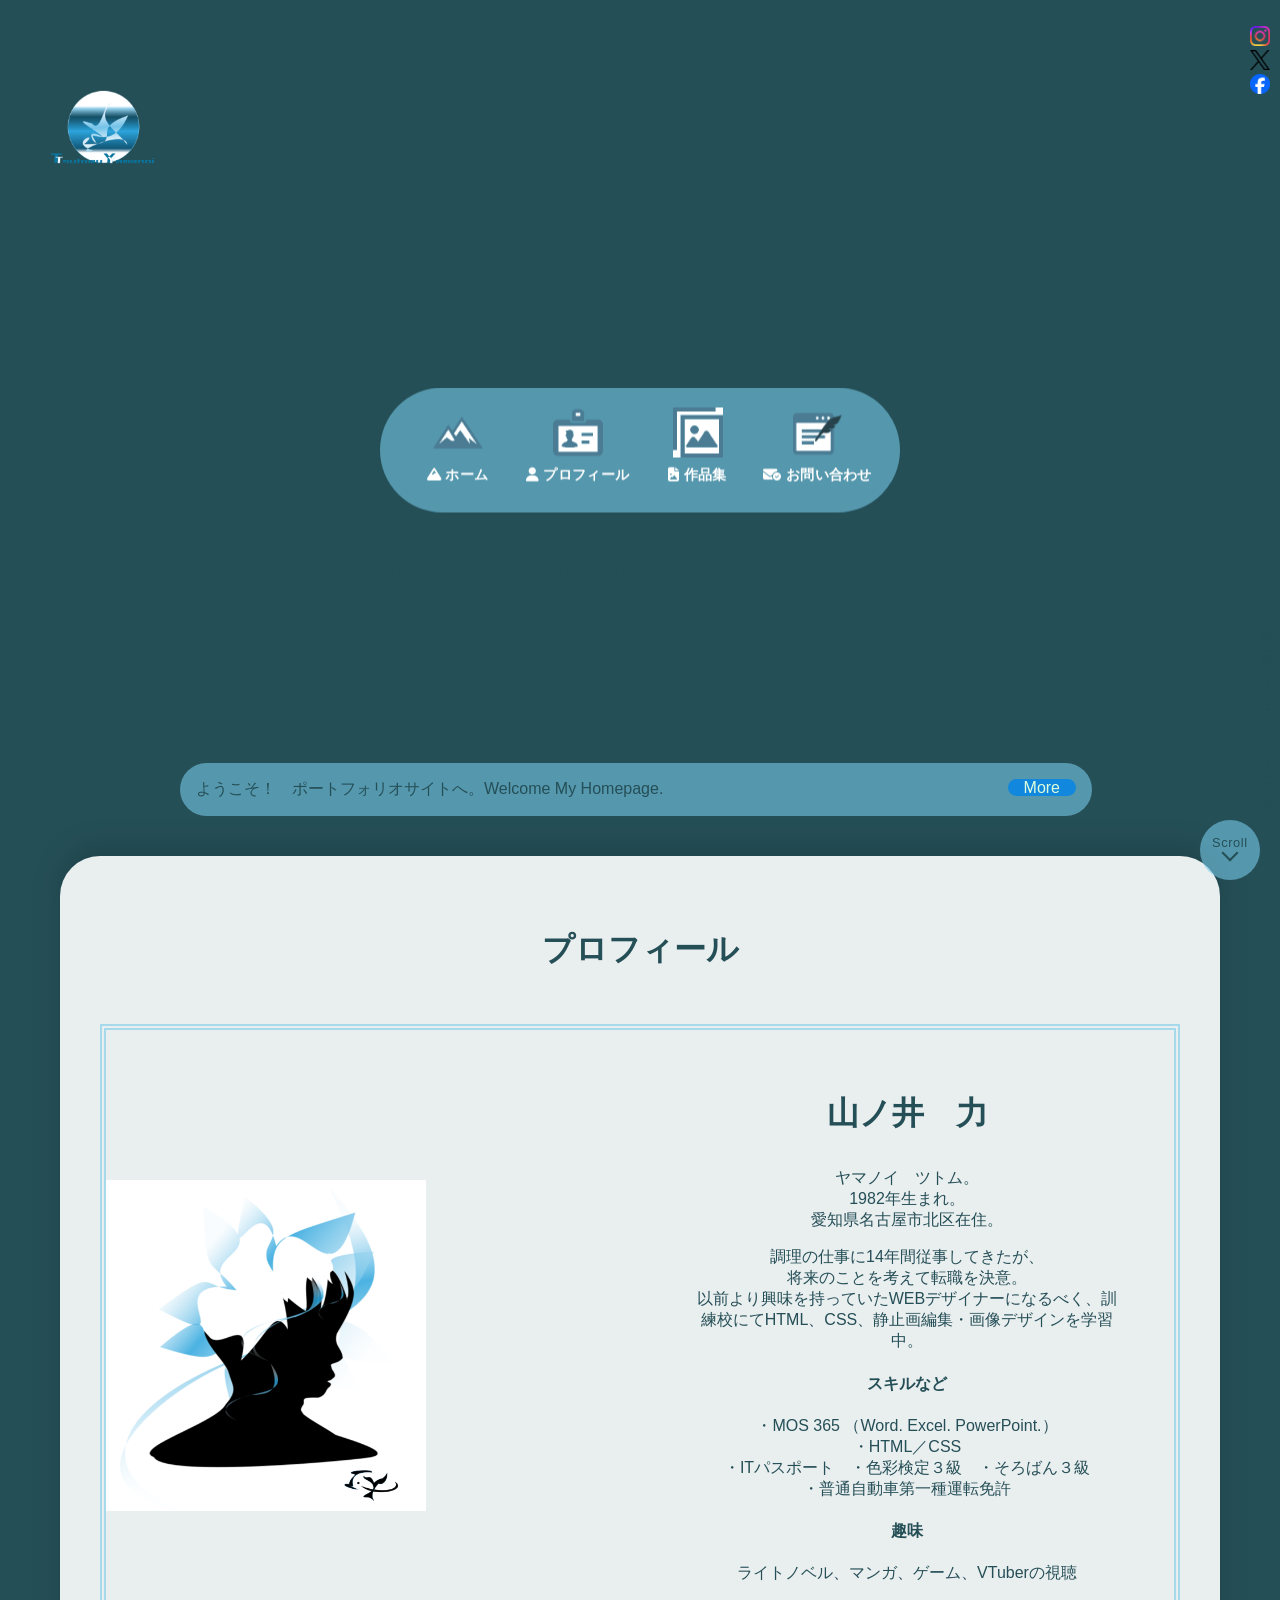
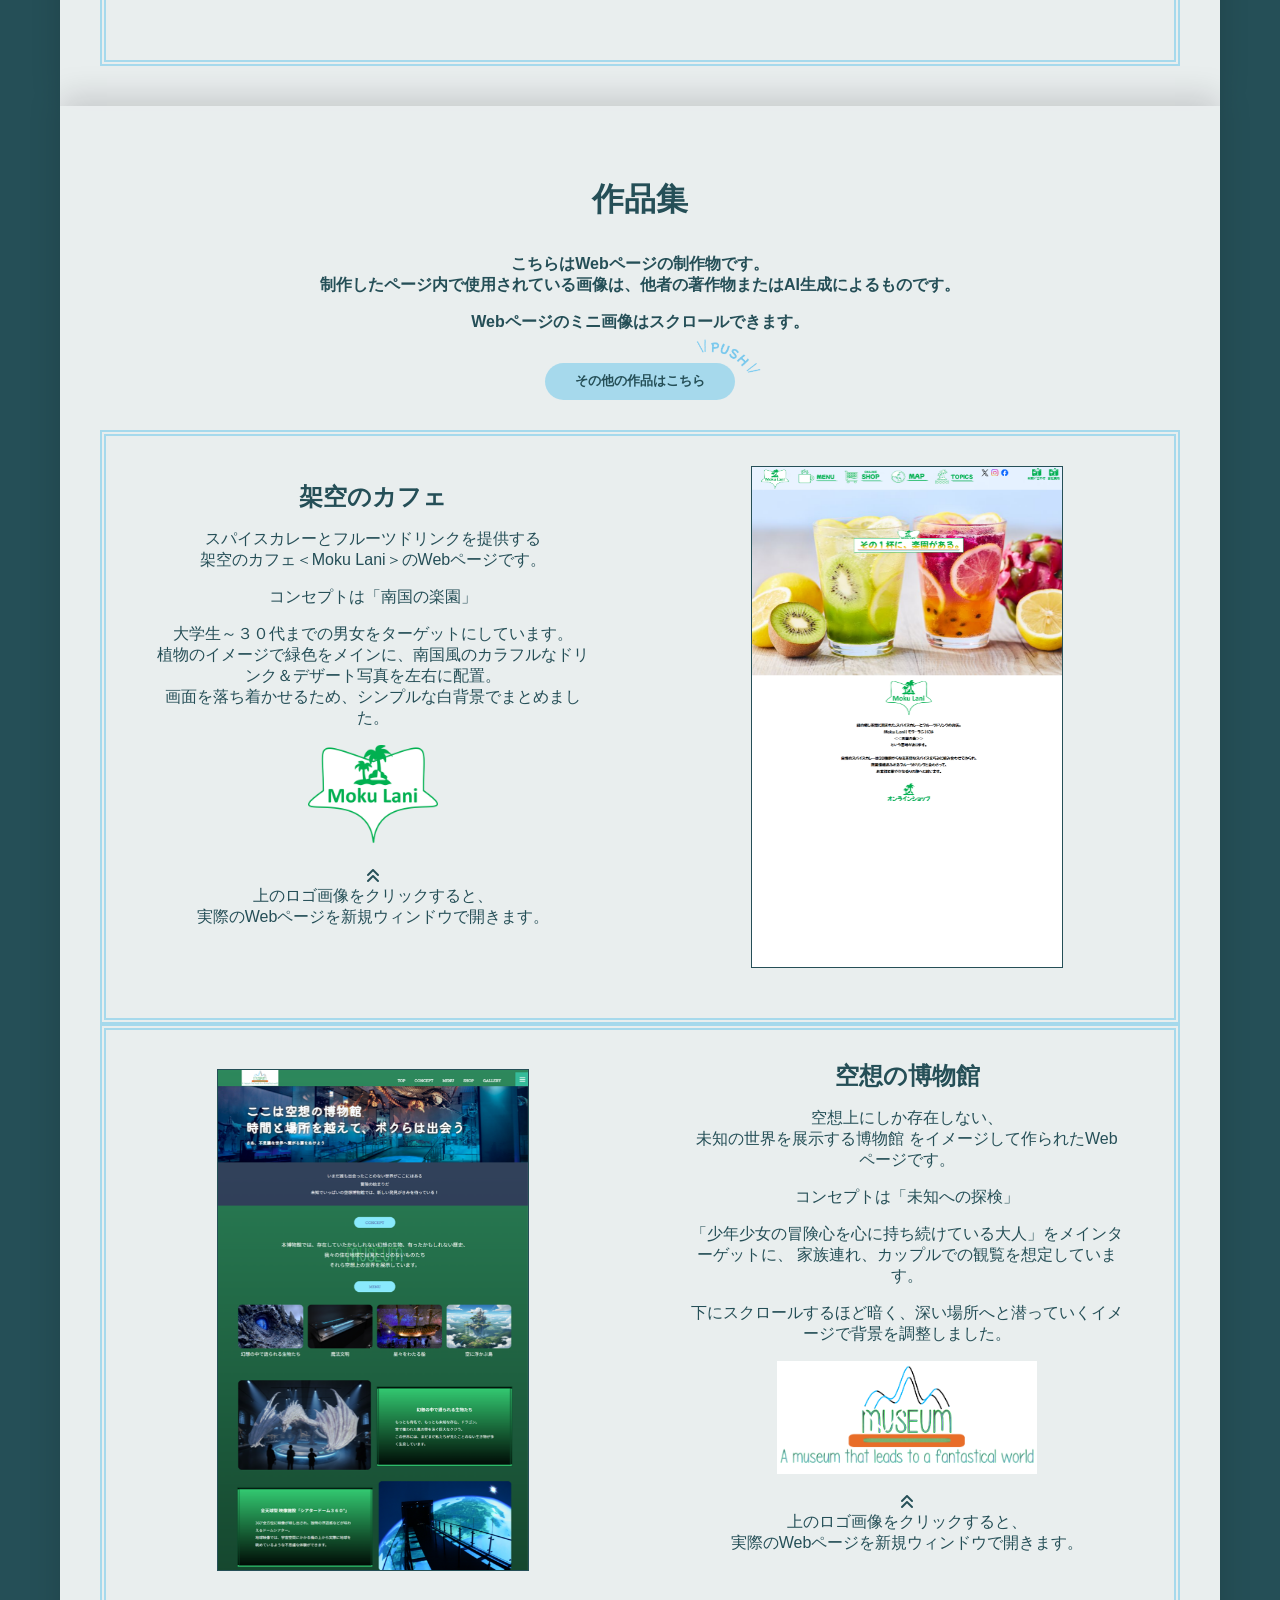
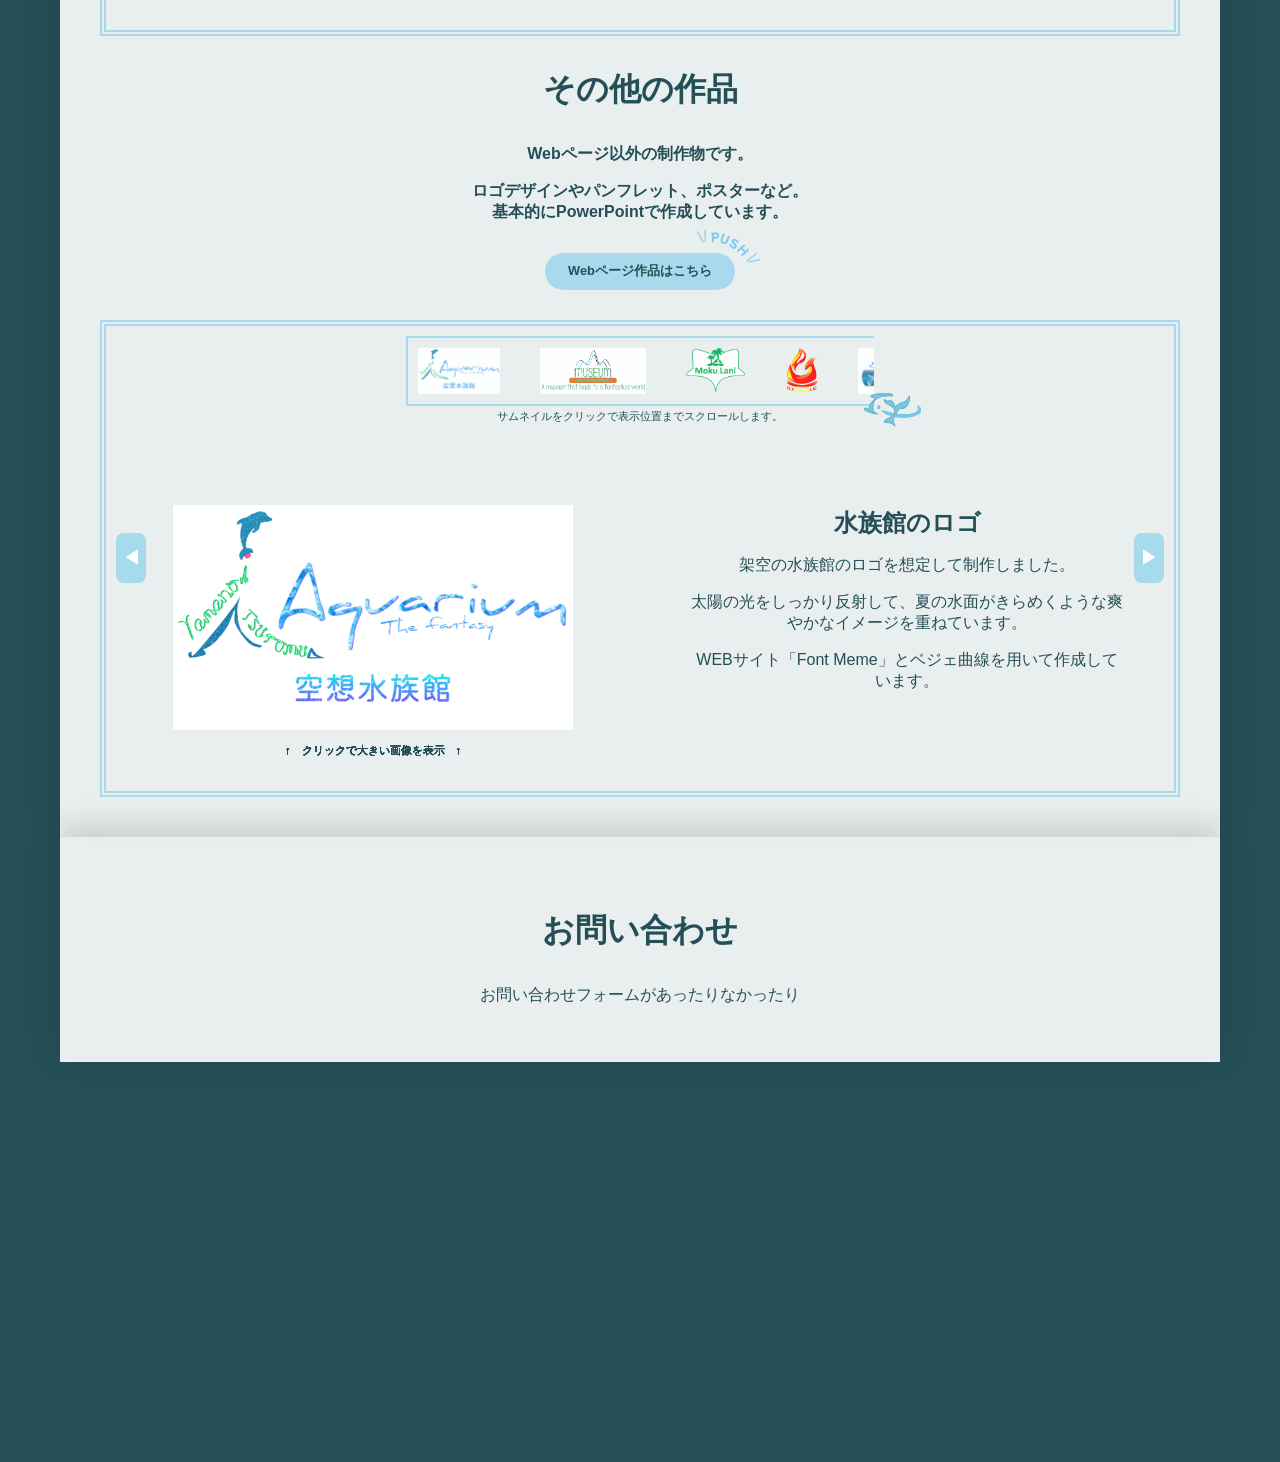
==== commit 9b9d3744: "Add files via upload" ====
--- a/index.html
+++ b/index.html
@@ -267,7 +267,7 @@
                                 <p>架空のゲームミングデバイスブランド「狐火GAMING」のロゴとして制作しました。</p>
                                 <p>ターゲットは学生～20代のゲーマーニキたちです。</p>
                                 <p>体が炎で出来ている狐のモンスターをモチーフにしました。</p>
-                                <p>ベジェ曲線で作成しました。</p>
+                                <p>ベジェ曲線で作成しています。</p>
                             </div>
                         </div>
                         <div class="w-wrap" id="work-5">
--- a/style.css
+++ b/style.css
@@ -365,7 +365,7 @@
 }
 h3 {
     font-size: 1.5rem;
-    margin: 10px;
+    margin: 0px;
 }
 
 /* コンテンツエリアの重なり表現 */
@@ -427,6 +427,7 @@
     align-items: center;
     box-sizing: border-box;
     scroll-snap-align: start;
+    margin-top: -10px;
 }
 .w-wrap::after {
     content: url(images/T_Y_icon.png); /* わいの署名アイコン */
@@ -439,7 +440,7 @@
     /* サムネイル */
 .thumb-loop {
     width: calc(100% - 600px);
-    margin: 10px auto;
+    margin: 10px auto 0;
     overflow: hidden;
     position: relative;
     scroll-snap-align: start;
@@ -630,7 +631,7 @@
     max-width: 400px;
     overflow: auto;
     justify-self: center;
-    margin-top: 40px;
+    margin-top: 30px;
 }
 .w-wrap::before {
     content: "↑　クリックで大きい画像を表示　↑";
@@ -650,7 +651,7 @@
     padding: 30px 50px 40px;
 }
 .area2-p {
-    padding: 30px 50px 40px;
+    padding: 30px 50px 20px;
 }
 
 /* 作品集エリアここまで */
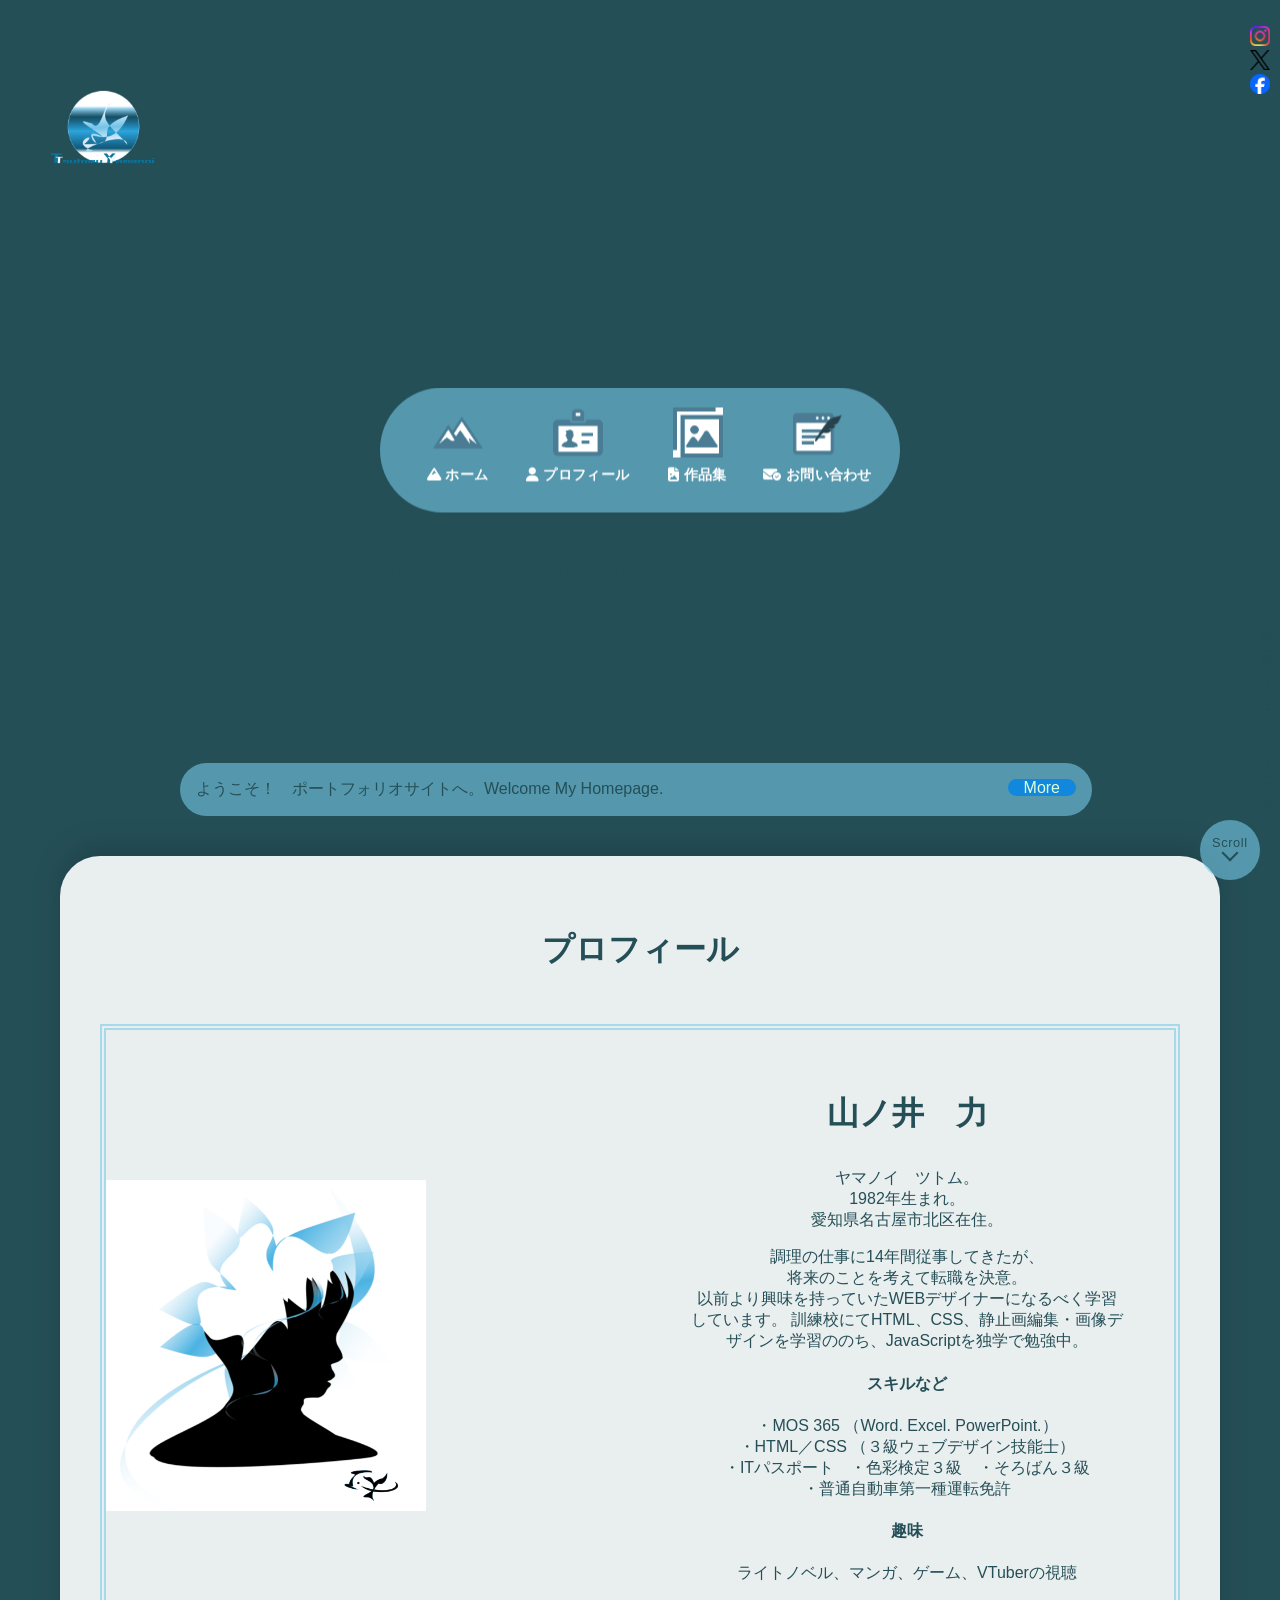
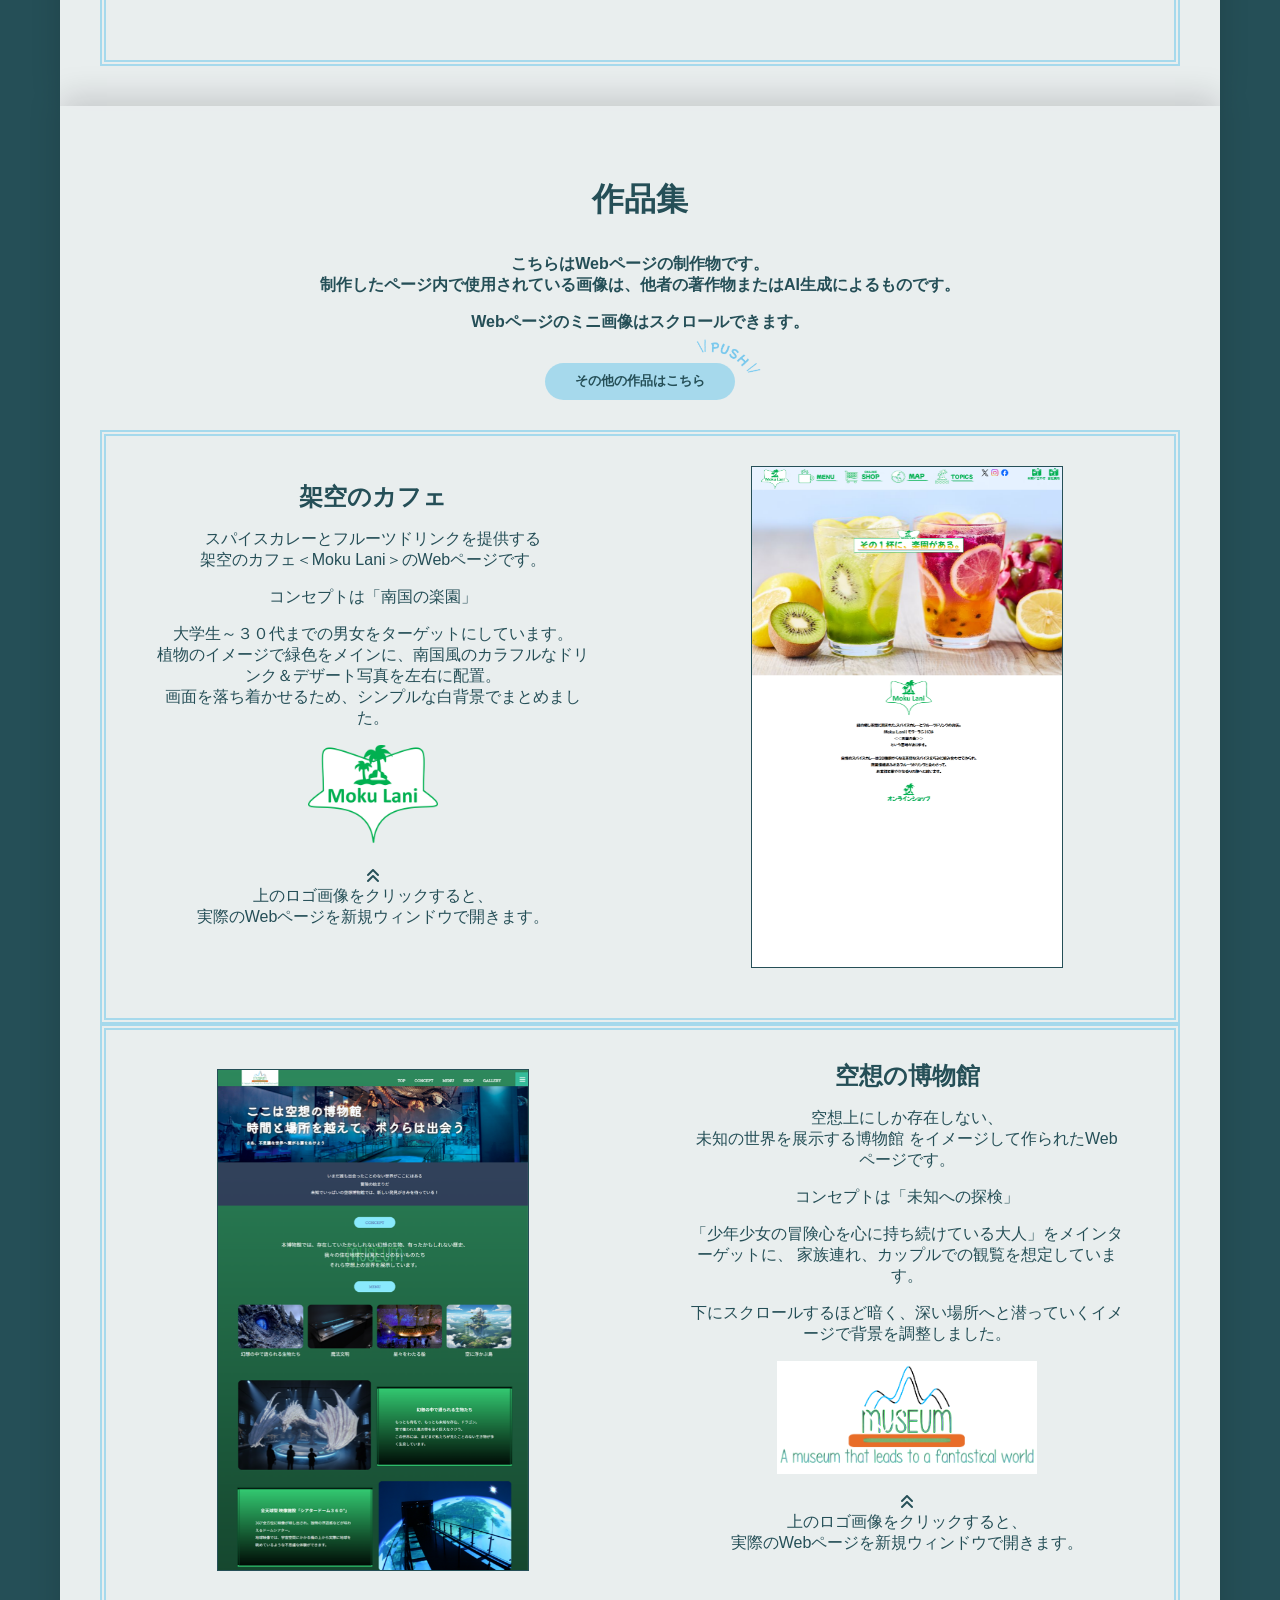
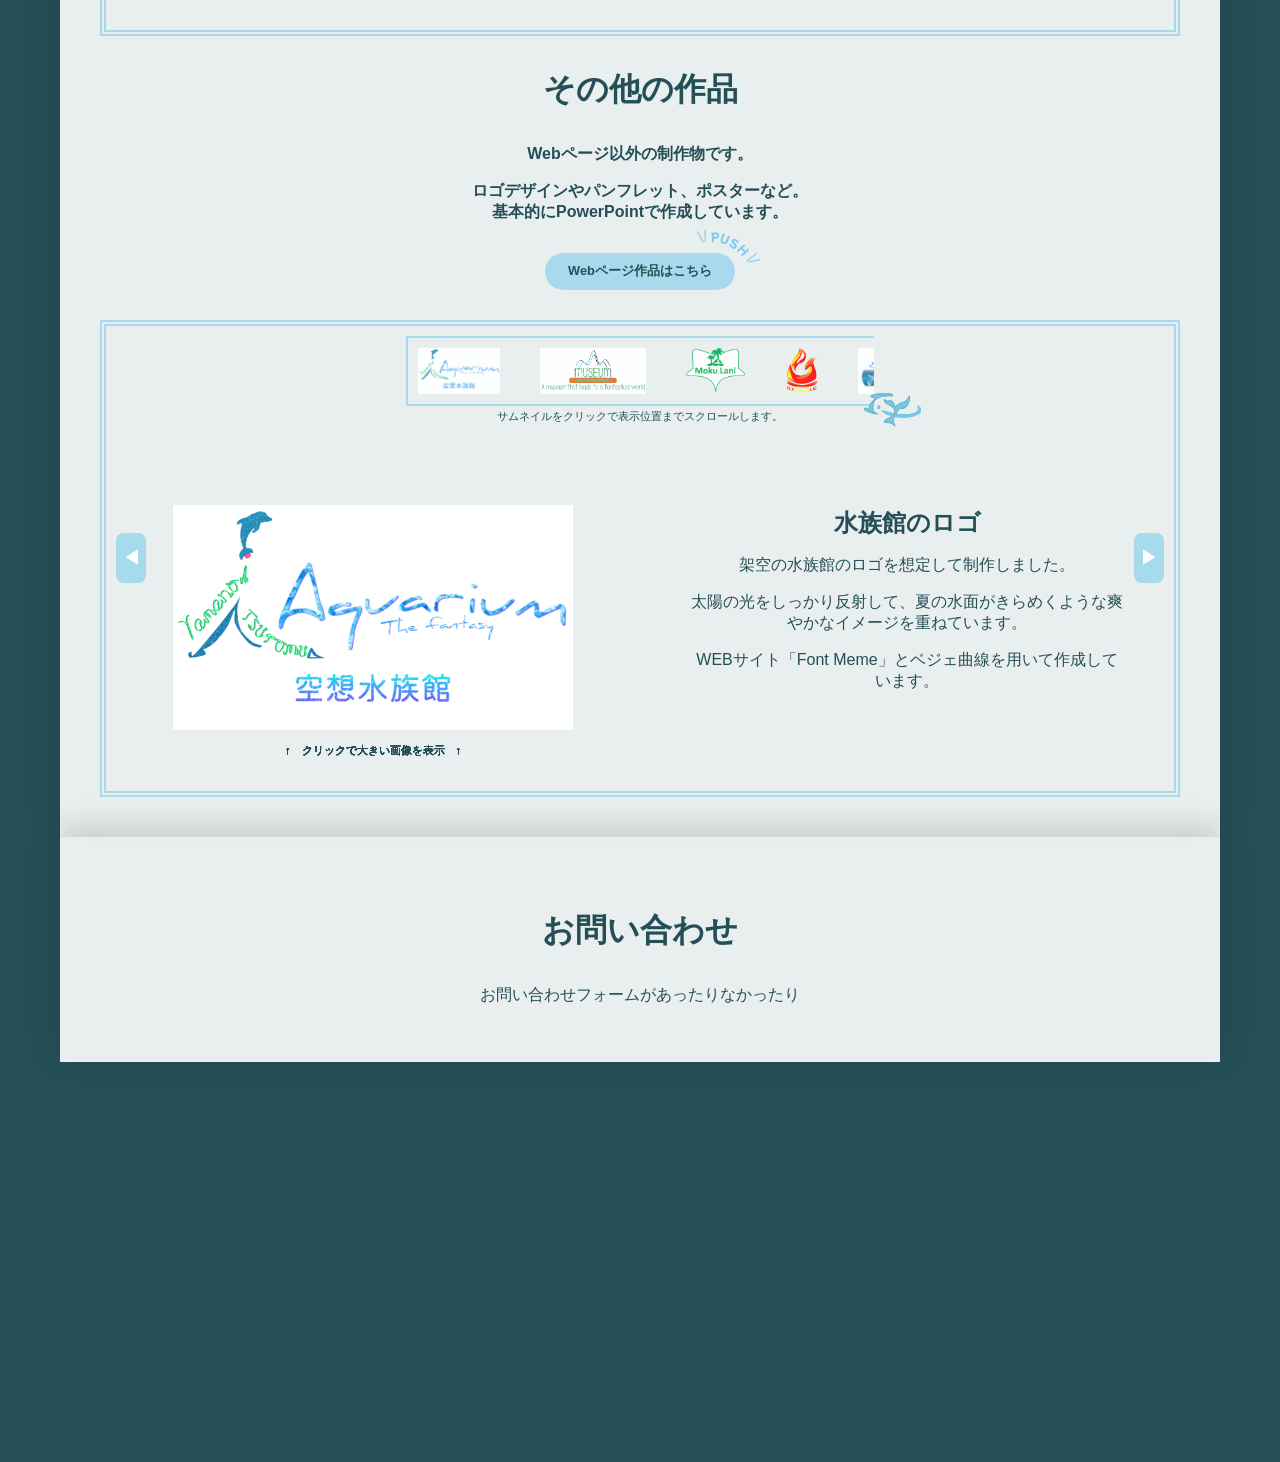
==== commit e7528e8c: "Add files via upload" ====
--- a/index.html
+++ b/index.html
@@ -104,11 +104,12 @@
                             </p>
                             <p>調理の仕事に14年間従事してきたが、
                             <br>将来のことを考えて転職を決意。
-                            <br>以前より興味を持っていたWEBデザイナーになるべく、訓練校にてHTML、CSS、静止画編集・画像デザインを学習中。</p>
+                            <br>以前より興味を持っていたWEBデザイナーになるべく学習しています。
+                                訓練校にてHTML、CSS、静止画編集・画像デザインを学習ののち、JavaScriptを独学で勉強中。</p>
                             <h4>スキルなど</h4>
                             <p>・MOS 365 （Word. Excel. PowerPoint.）
-                                <br>・HTML／CSS
-                                <br>・ITパスポート　・色彩検定３級　・そろばん３級　
+                                <br>・HTML／CSS （３級ウェブデザイン技能士）
+                                <br>・ITパスポート　・色彩検定３級　・そろばん３級
                                 <br>・普通自動車第一種運転免許
                             </p>
                             <h4>趣味</h4>
